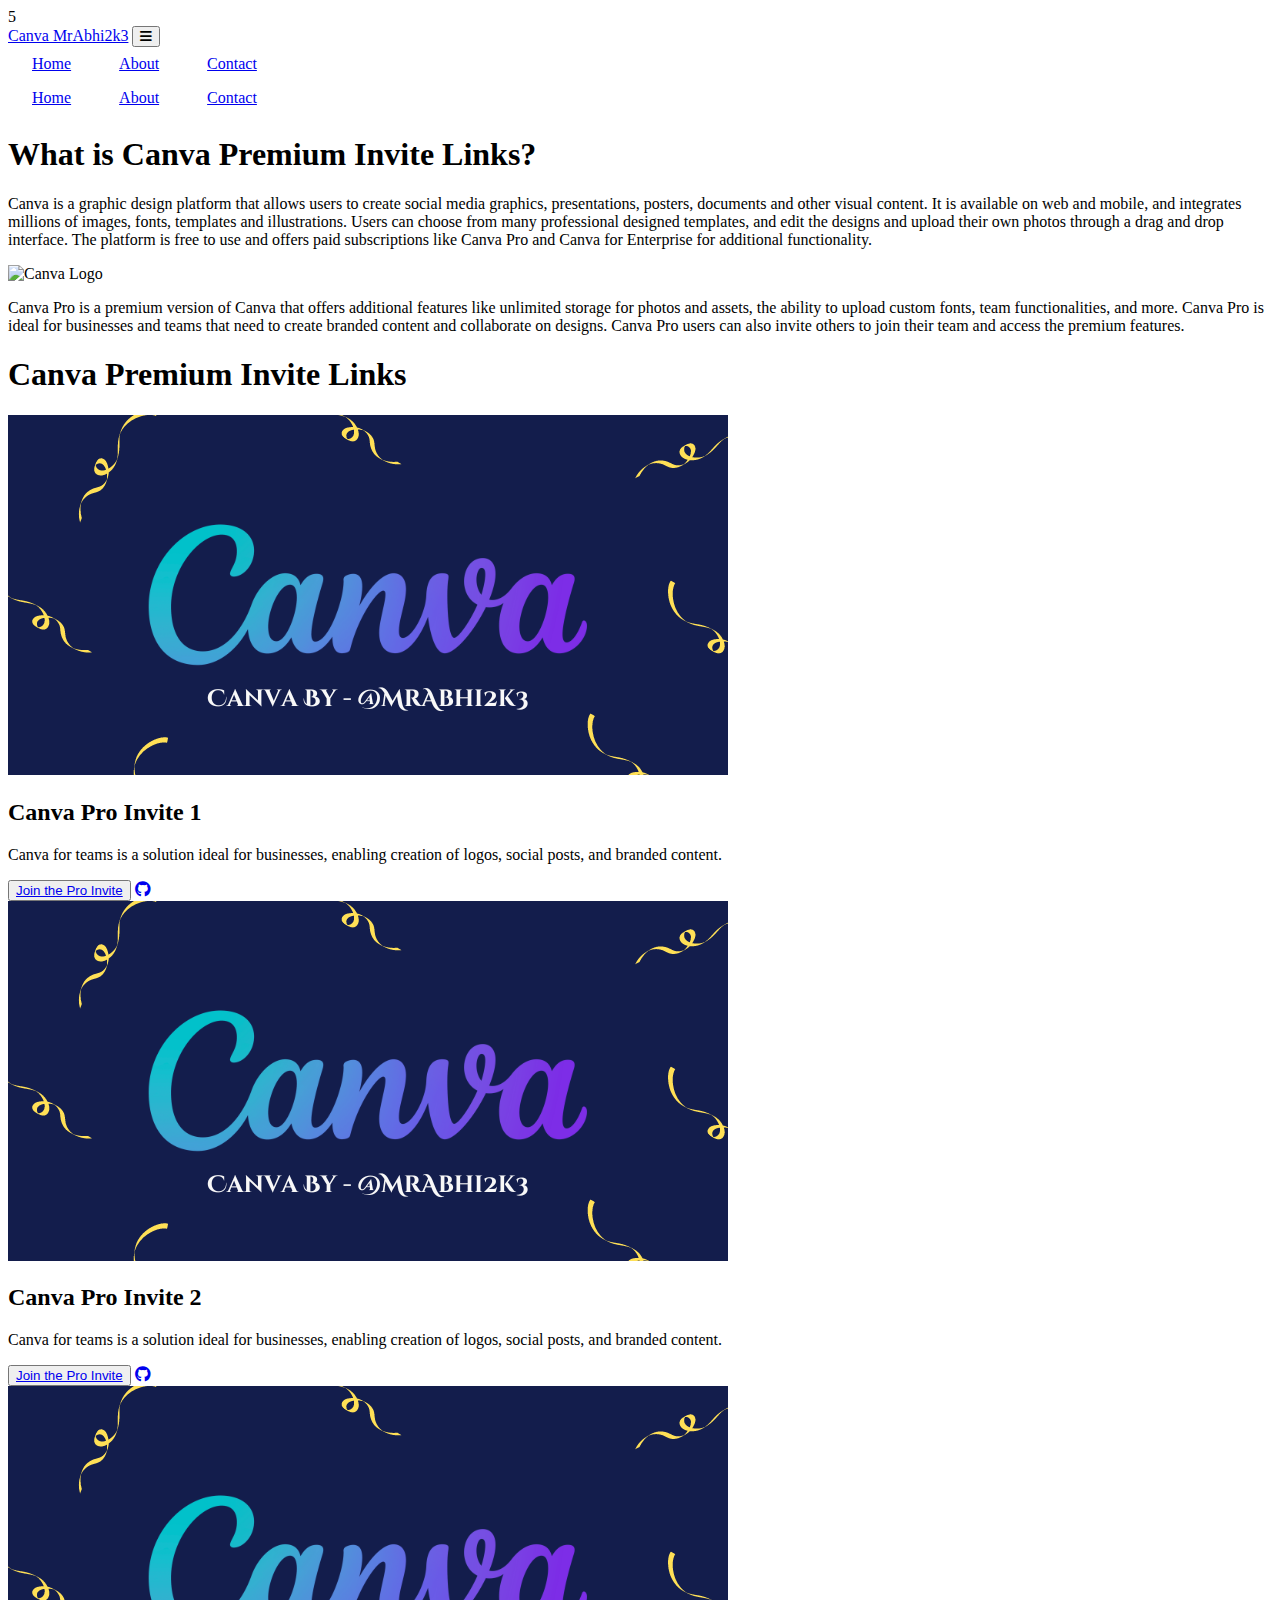
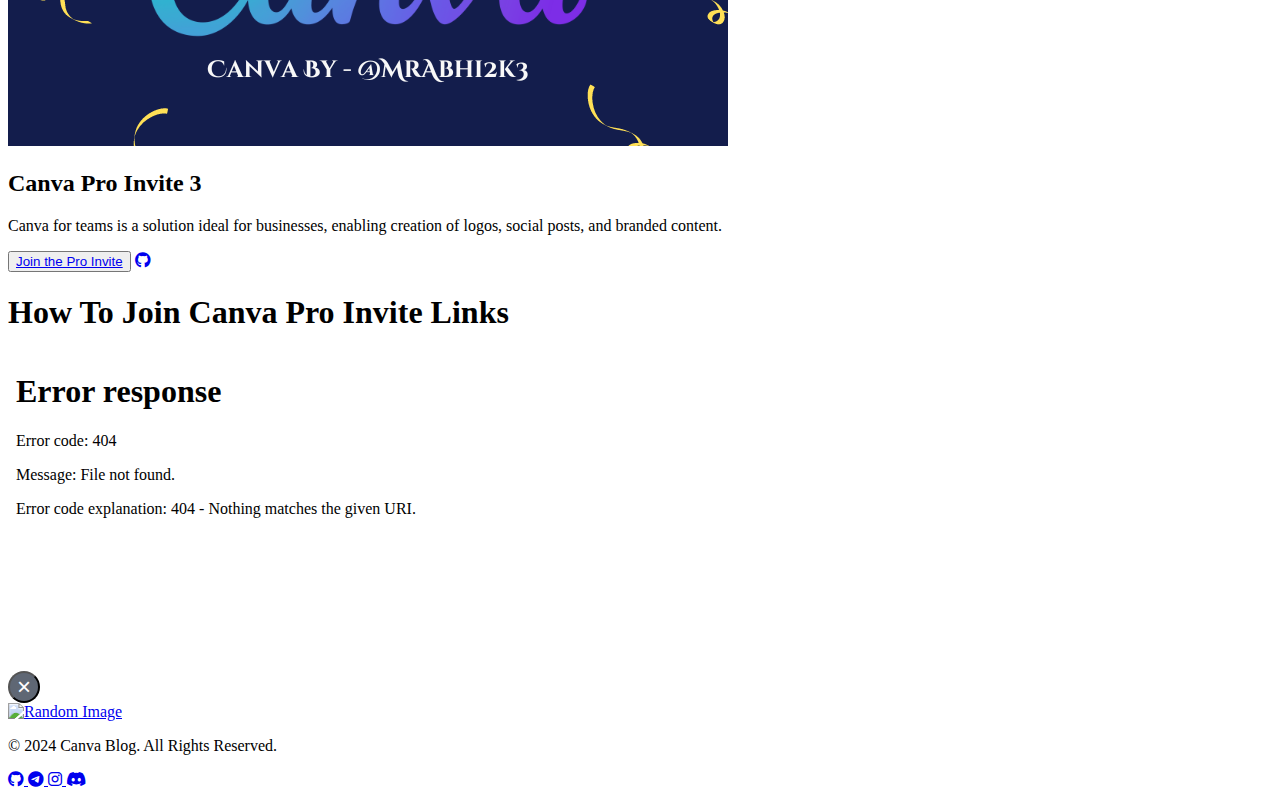
==== index.html @ fc32a363 "Update index.html" ====
<!DOCTYPE html>
<html lang="en">
<head>
    <meta charset="UTF-8">
    <meta name="viewport" content="width=device-width, initial-scale=1.0">
    <title>Canva Blog</title>
    <!-- Canva Icon -->
    <link rel="icon" href="./canva.png" type="image/png">
    <!-- Tailwind CSS -->
    <link rel="stylesheet" href="https://cdnjs.cloudflare.com/ajax/libs/font-awesome/6.6.0/css/all.min.css" />
    <link rel="stylesheet" href="https://cdn.jsdelivr.net/npm/tailwindcss@2.2.19/dist/tailwind.min.css">
    <link rel="stylesheet" href="css/style.css">
</head>5
<body>
    <!-- Preloader -->
    <div id="preloader" class="fixed inset-0 flex items-center justify-center bg-white z-50">
        <div class="loader"></div>
    </div>

<!-- Navbar -->
<nav class="bg-blue-700 p-4">
    <div class="container mx-auto flex justify-between items-center">
        <a href="https://github.com/MrAbhi2k3" class="text-white hover:text-blue-300 font-bold text-2xl brand">Canva MrAbhi2k3</a>
        <button class="text-white md:hidden" id="menu-toggle">
            <i class="fas fa-bars"></i>
        </button>
        <ul class="flex space-x-4 hidden md:flex" id="menu">
            <li><a href="https://mrabhi2k3.me/Canva-Premium-Invites" class="text-white hover:text-gray-400 px-4" data-route="/">Home</a></li>
            <li><a href="https://mrabhi2k3.me/Canva-Premium-Invites/about.html" class="text-white hover:text-gray-400 px-4" data-route="/about">About</a></li>
            <li><a href="https://telegram.me/MrAbhi2k3" class="text-white hover:text-gray-400 px-4">Contact</a></li>
        </ul>
    </div>
    <!-- Mobile Menu -->
    <ul class="flex flex-col mt-4 space-y-2 md:hidden" id="mobile-menu">
        <li><a href="https://mrabhi2k3.me/Canva-Premium-Invites" class="text-white hover:text-gray-400 px-4" data-route="/">Home</a></li>
        <li><a href="https://mrabhi2k3.me/Canva-Premium-Invites/about.html" class="text-white hover:text-gray-400 px-4" data-route="/about">About</a></li>
        <li><a href="https://telegram.me/MrAbhi2k3" class="text-white hover:text-gray-400 px-4">Contact</a></li>
    </ul>
</nav>

<!-- Blog Content -->

    <div class="canva-links mt-2">
        <h1 class="text-4xl font-bold text-center mb-8">What is Canva Premium Invite Links?</h1>
        <p class="text-center text-gray-700">Canva is a graphic design platform that allows users to create social media graphics, presentations, posters, documents and other visual content. It is available on web and mobile, and integrates millions of images, fonts, templates and illustrations. Users can choose from many professional designed templates, and edit the designs and upload their own photos through a drag and drop interface. The platform is free to use and offers paid subscriptions like Canva Pro and Canva for Enterprise for additional functionality.</p>
        <img src="./canvaposter.png" alt="Canva Logo" class="mx-auto my-8">
        <p class="text-center text-gray-700">Canva Pro is a premium version of Canva that offers additional features like unlimited storage for photos and assets, the ability to upload custom fonts, team functionalities, and more. Canva Pro is ideal for businesses and teams that need to create branded content and collaborate on designs. Canva Pro users can also invite others to join their team and access the premium features.</p>

    </div>

    <!-- Main Content -->
    <div class="bg-gray-100">
        <div class="container mx-auto px-4 py-8">
            <h1 class="text-4xl font-bold text-center mb-8">Canva Premium Invite Links</h1>
            <div class="grid grid-cols-1 md:grid-cols-2 lg:grid-cols-3 gap-8">
                <div class="bg-white rounded-lg shadow-md overflow-hidden transition-transform transform hover:scale-105">
                    <img src="./canvalogo.png" alt="Blog Post Image" class="w-full h-48 object-cover">
                    <div class="p-6">
                        <h2 class="text-2xl font-bold mb-2">Canva Pro Invite 1</h2>
                        <p class="text-gray-700 mb-4">Canva for teams is a solution ideal for businesses, enabling creation of logos, social posts, and branded content.</p>
                        <button href="t.me/MrAbhi2k3" class="bg-transparent hover:bg-blue-500 text-black-700 font-semibold hover:text-white py-2 px-4 border border-black-500 hover:border-transparent rounded">
                            <a href="https://modijiurl.com/R4ScL3" class="text-black-500 hover:none">Join the Pro Invite</a>
                          </button>
                          <a href="https://github.com/MrAbhi2k3" class="text-blue hover:text-gray-800 mx-1  transform transition-transform hover:scale-125 glitter-target">
                            <i class="fab fa-github"></i>
                        </a>
                    </div>
                </div>
                <div class="bg-white rounded-lg shadow-md overflow-hidden transition-transform transform hover:scale-105">
                    <img src="./canvalogo.png" alt="Blog Post Image" class="w-full h-48 object-cover">
                    <div class="p-6">
                        <h2 class="text-2xl font-bold mb-2">Canva Pro Invite 2</h2>
                        <p class="text-gray-700 mb-4">Canva for teams is a solution ideal for businesses, enabling creation of logos, social posts, and branded content.</p>
                        <button href="t.me/MrAbhi2k3" class="bg-transparent hover:bg-blue-500 text-orange-700 font-semibold hover:text-white py-2 px-4 border border-black-500 hover:border-transparent rounded">
                            <a href="https://modijiurl.com/R4ScL3" class="text-black-500 hover:none">Join the Pro Invite</a>
                            </button>
                            <a href="https://github.com/MrAbhi2k3" class="text-blue hover:text-gray-800 mx-1  transform transition-transform hover:scale-125 glitter-target">
                                <i class="fab fa-github"></i>
                            </a>
                    </div>
                </div>
                <div class="bg-white rounded-lg shadow-md overflow-hidden transition-transform transform hover:scale-105">
                    <img src="./canvalogo.png" alt="Blog Post Image" class="w-full h-48 object-cover">
                    <div class="p-6">
                        <h2 class="text-2xl font-bold mb-2">Canva Pro Invite 3</h2>
                        <p class="text-gray-700 mb-4">Canva for teams is a solution ideal for businesses, enabling creation of logos, social posts, and branded content.</p>
                        <button href="t.me/MrAbhi2k3" class="bg-transparent hover:bg-blue-500 text-orange-700 font-semibold hover:text-white py-2 px-4 border border-black-500 hover:border-transparent rounded">
                            <a href="https://modijiurl.com/R4ScL3" class="text-black-500 hover:none">Join the Pro Invite</a>
                            </button>
                            <a href="https://github.com/MrAbhi2k3" class="text-blue hover:text-gray-800 mx-1  transform transition-transform hover:scale-125 glitter-target">
                                <i class="fab fa-github"></i>
                            </a>
                </div>
                </div>
            </div>
        </div>
    </div>

    <!--  Content For the Embed Video of How To Join Link Invite Link Of Canva -->
    <div class="vid mx-auto px-4 py-8">
        <h1 class="text-4xl text-center font-bold mb-8">How To Join Canva Pro Invite Links</h1>
        <!-- Embed Video -->
         <iframe width="560" height="315" src="h2dl.mp4" title="YouTube video player" frameborder="0" allow="accelerometer; autoplay; clipboard-write; encrypted-media; gyroscope; picture-in-picture" allowfullscreen></iframe>
    </div>


        <!-- Pop Up Content -->

        <div id="popup" class="fixed inset-0 flex items-center justify-center bg-black bg-opacity-50 hidden">
            <div class="relative bg-white p-4 rounded shadow-lg">
              <button id="closeButton" class="absolute top-0 right-0 mt-2 mr-2 close-button">&times;</button>
              <a id="popupLink" href="#" target="_blank">
                <img id="popupImage" src="" alt="Random Image" class="w-full h-auto rounded">
              </a>
            </div>
          </div>


    <!-- Footer -->
    <footer class="bg-blue-500 text-white p-4">
        <div class="container mx-auto text-center">
            <p>&copy; 2024 Canva Blog. All Rights Reserved.</p>
            <div class="social-icons flex justify-center mt-4">
                <a href="https://github.com/MrAbhi2k3" class="text-white hover:text-gray-800 mx-1  transform transition-transform hover:scale-125 glitter-target">
                    <i class="fab fa-github"></i>
                </a>
                <a href="https://telegram.me/teleroidgroup" class="text-white hover:text-gray-800 mx-1  transform transition-transform hover:scale-125 glitter-target">
                    <i class="fab fa-telegram"></i>
                </a>
                <a href="https://instagram.com/MrAbhi_2k3" class="text-white hover:text-gray-800 mx-1  transform transition-transform hover:scale-125 glitter-target">
                    <i class="fab fa-instagram"></i>
                </a>
                <a href="https://discord.gg/dmt2FJV9JR" class="text-white hover:text-gray-800 mx-1  transform transition-transform hover:scale-125 glitter-target">
                    <i class="fab fa-discord"></i>
                </a>
            </div>
        </div>
    </footer>

    <!-- JS Files -->
    <script src="js/jquery.min.js"></script>
    <script src="js/tailwind.config.js"></script>
    <script src="https://cdnjs.cloudflare.com/ajax/libs/font-awesome/6.6.0/js/all.min.js"></script>
    <script src="js/script.js"></script>
</body>
</html>
---- css/style.css ----
/* Preloader styles */
#preloader {
    display: none; /* Hidden by default */
}

.loader {
    border: 16px solid #f3f3f3;
    border-radius: 50%;
    border-top: 16px solid #3498db;
    width: 120px;
    height: 120px;
    animation: spin 2s linear infinite;
}

@keyframes spin {
    0% { transform: rotate(0deg); }
    100% { transform: rotate(360deg); }
}

/* Add your additional styles here */

/* Glitter Effect */
.glitter {
    position: absolute;
    width: 5px;
    height: 5px;
    background: radial-gradient(circle, rgba(255,255,255,0.8), transparent);
    border-radius: 50%;
    pointer-events: none;
    animation: glitter-animation 1.5s infinite;
}

@keyframes glitter-animation {
    0%, 100% {
        opacity: 1;
        transform: translateY(-20px);
    }
    50% {
        opacity: 0;
        transform: translateY(20px);
    }
}

nav ul li a:hover {
    transform: translateY(-5px);
    box-shadow: 0 4px 8px rgba(0, 0, 0, 0.3);
}

ul {
    list-style: none;
    display: flex;
    margin: 0;
    padding: 0;
}

ul li {
    margin: 0 0.5rem;
}

ul li a {
    display: block;
    padding: 0.5rem 1rem;
    position: relative;
    transition: color 0.3s, transform 0.3s;
}

ul li a:before, ul li a:after {
    content: "";
    position: absolute;
    width: 100%;
    height: 2px;
    background: #f39912;
    left: 0;
    transform: scaleX(0);
    transition: transform 0.3s;
}

ul li a:before {
    top: 0;
    transform-origin: left;
}

ul li a:after {
    bottom: 0;
    transform-origin: right;
}

ul li a:hover:before, ul li a:hover:after {
    transform: scaleX(1);
}

@media (max-width: 768px) {
    .navbar {
        flex-direction: column;
        align-items: flex-start;
    }

    ul {
        flex-direction: column;
        width: 100%;
    }

    ul li {
        width: 100%;
    }

    ul li a {
        width: 100%;
        text-align: center;
    }
}

/*  Styling For the Pop up Ad banner */

  .close-button {
    background-color: rgba(55, 65, 81, 0.8);
    color: white;
    border-radius: 9999px;
    width: 32px;
    height: 32px;
    display: flex;
    align-items: center;
    justify-content: center;
    font-size: 24px;
    line-height: 0;
    cursor: pointer;
  }
  .close-button:hover {
    background-color: rgba(31, 41, 55, 0.8);
  }
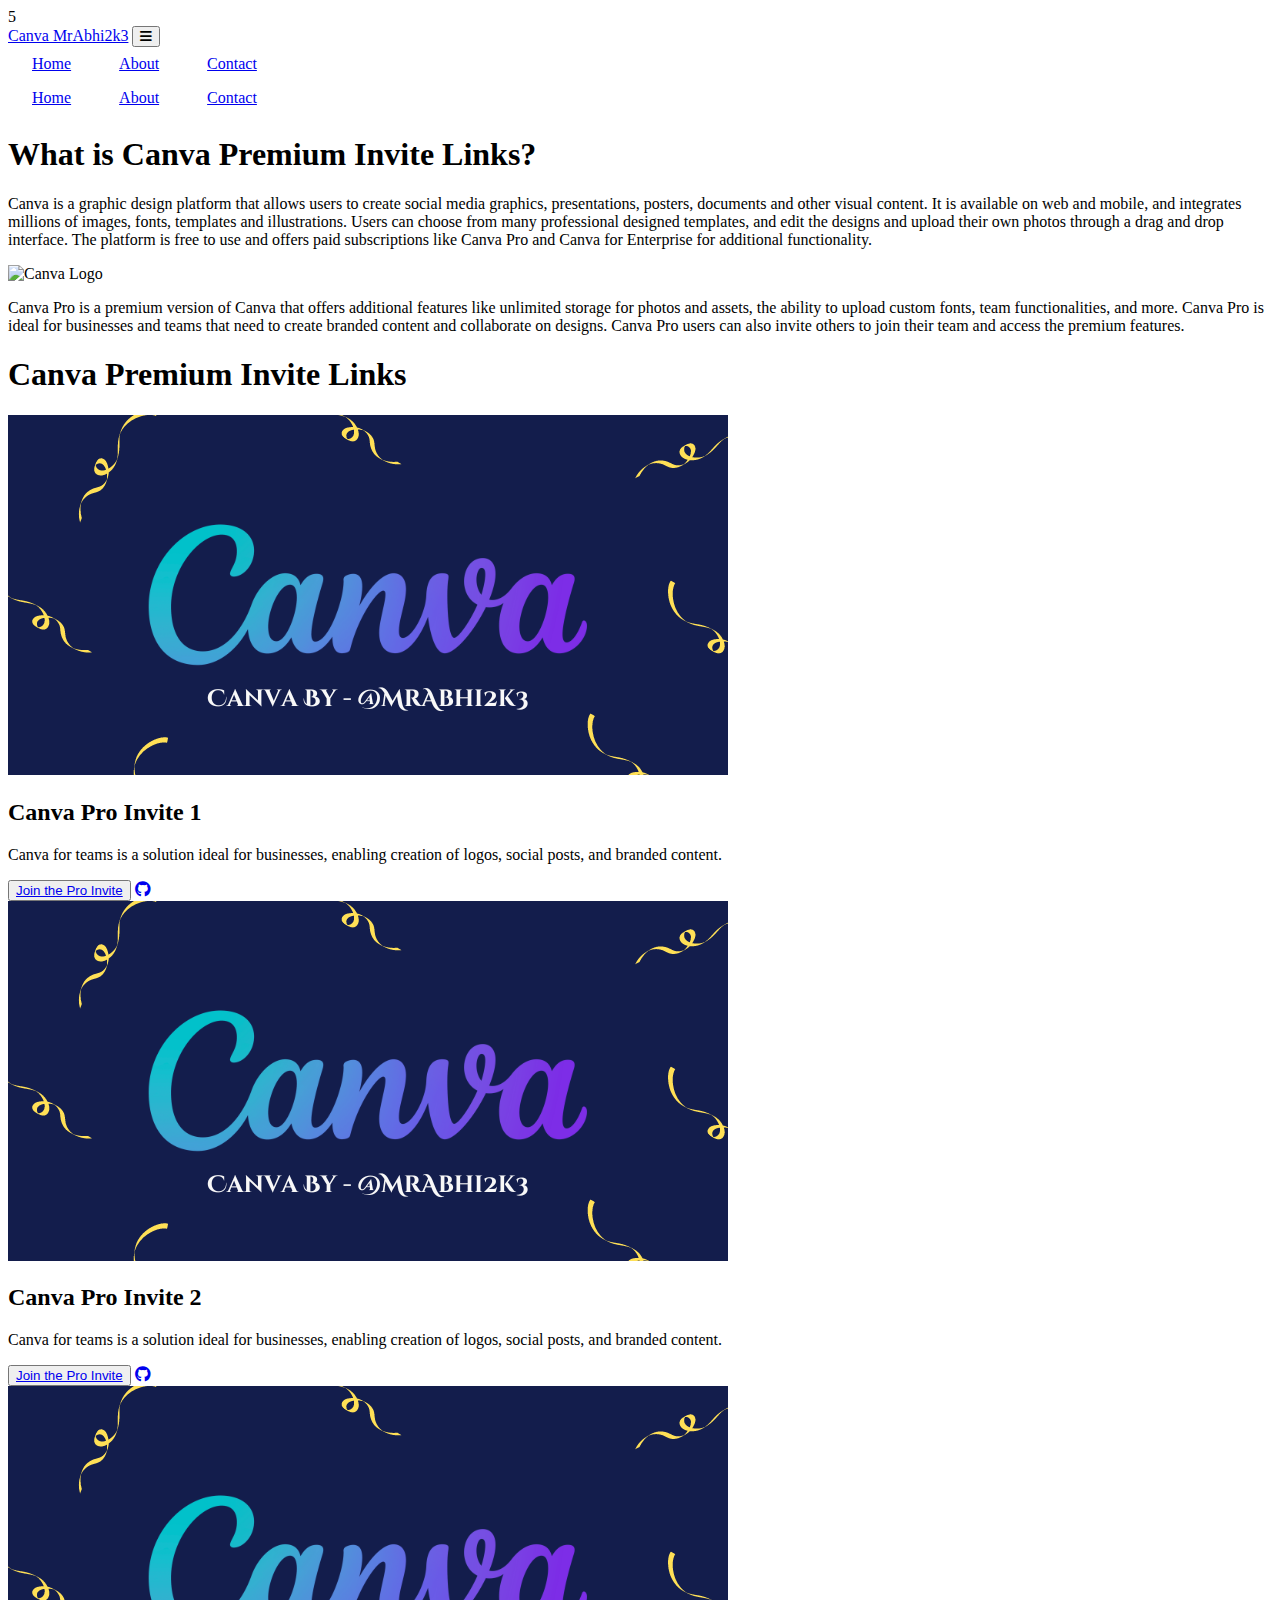
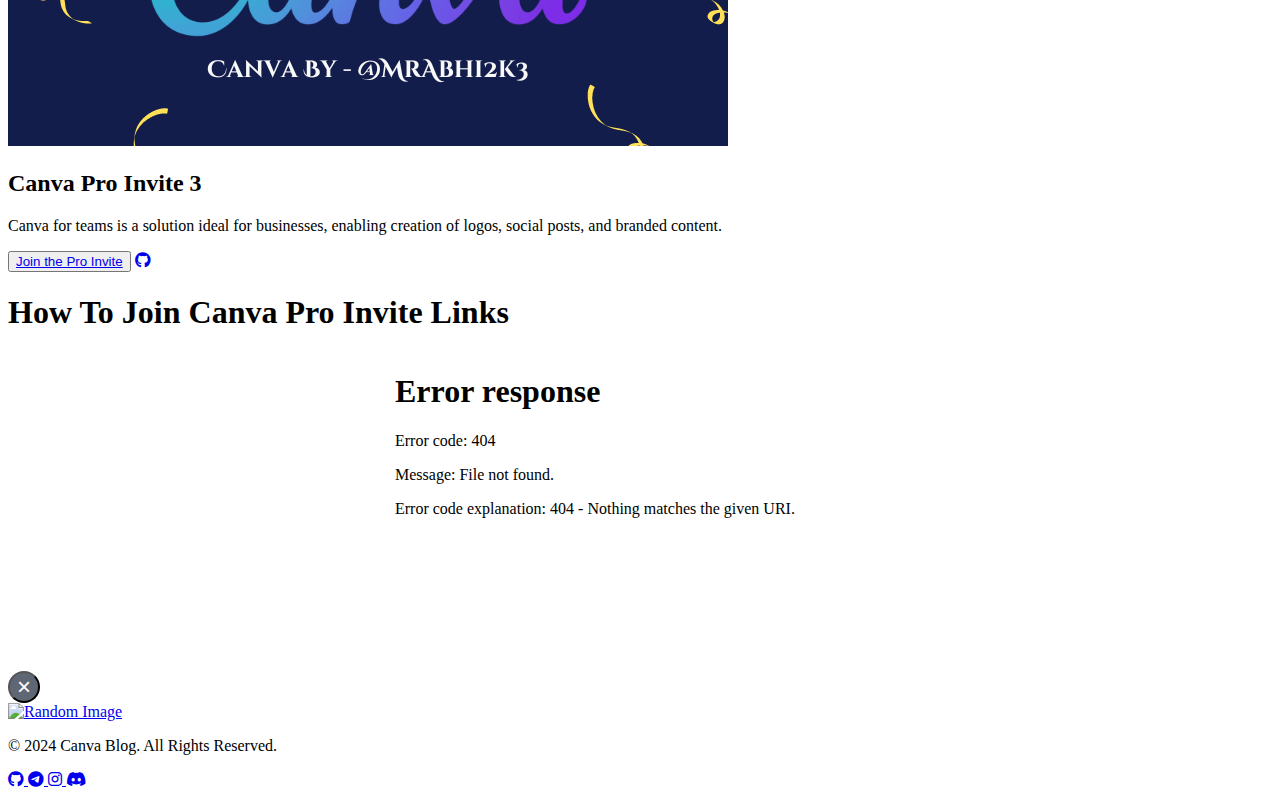
==== commit 9b99ca45: "Update index.html" ====
--- a/index.html
+++ b/index.html
@@ -3,7 +3,7 @@
 <head>
     <meta charset="UTF-8">
     <meta name="viewport" content="width=device-width, initial-scale=1.0">
-    <title>Canva Blog</title>
+    <title>Canva Blog By - @MrAbhi2k3</title>
     <!-- Canva Icon -->
     <link rel="icon" href="./canva.png" type="image/png">
     <!-- Tailwind CSS -->
--- a/css/style.css
+++ b/css/style.css
@@ -128,3 +128,20 @@
   .close-button:hover {
     background-color: rgba(31, 41, 55, 0.8);
   }
+
+  /* How to Download CSS */
+
+  .vid iframe{
+    border: none;
+    margin-left: 30%;
+
+  }
+
+  @media screen and (max-width: 600px) {
+    .vid iframe{
+      margin-right: -250vw;
+      width: 250px;
+      height: 300px;
+    }
+    
+  }
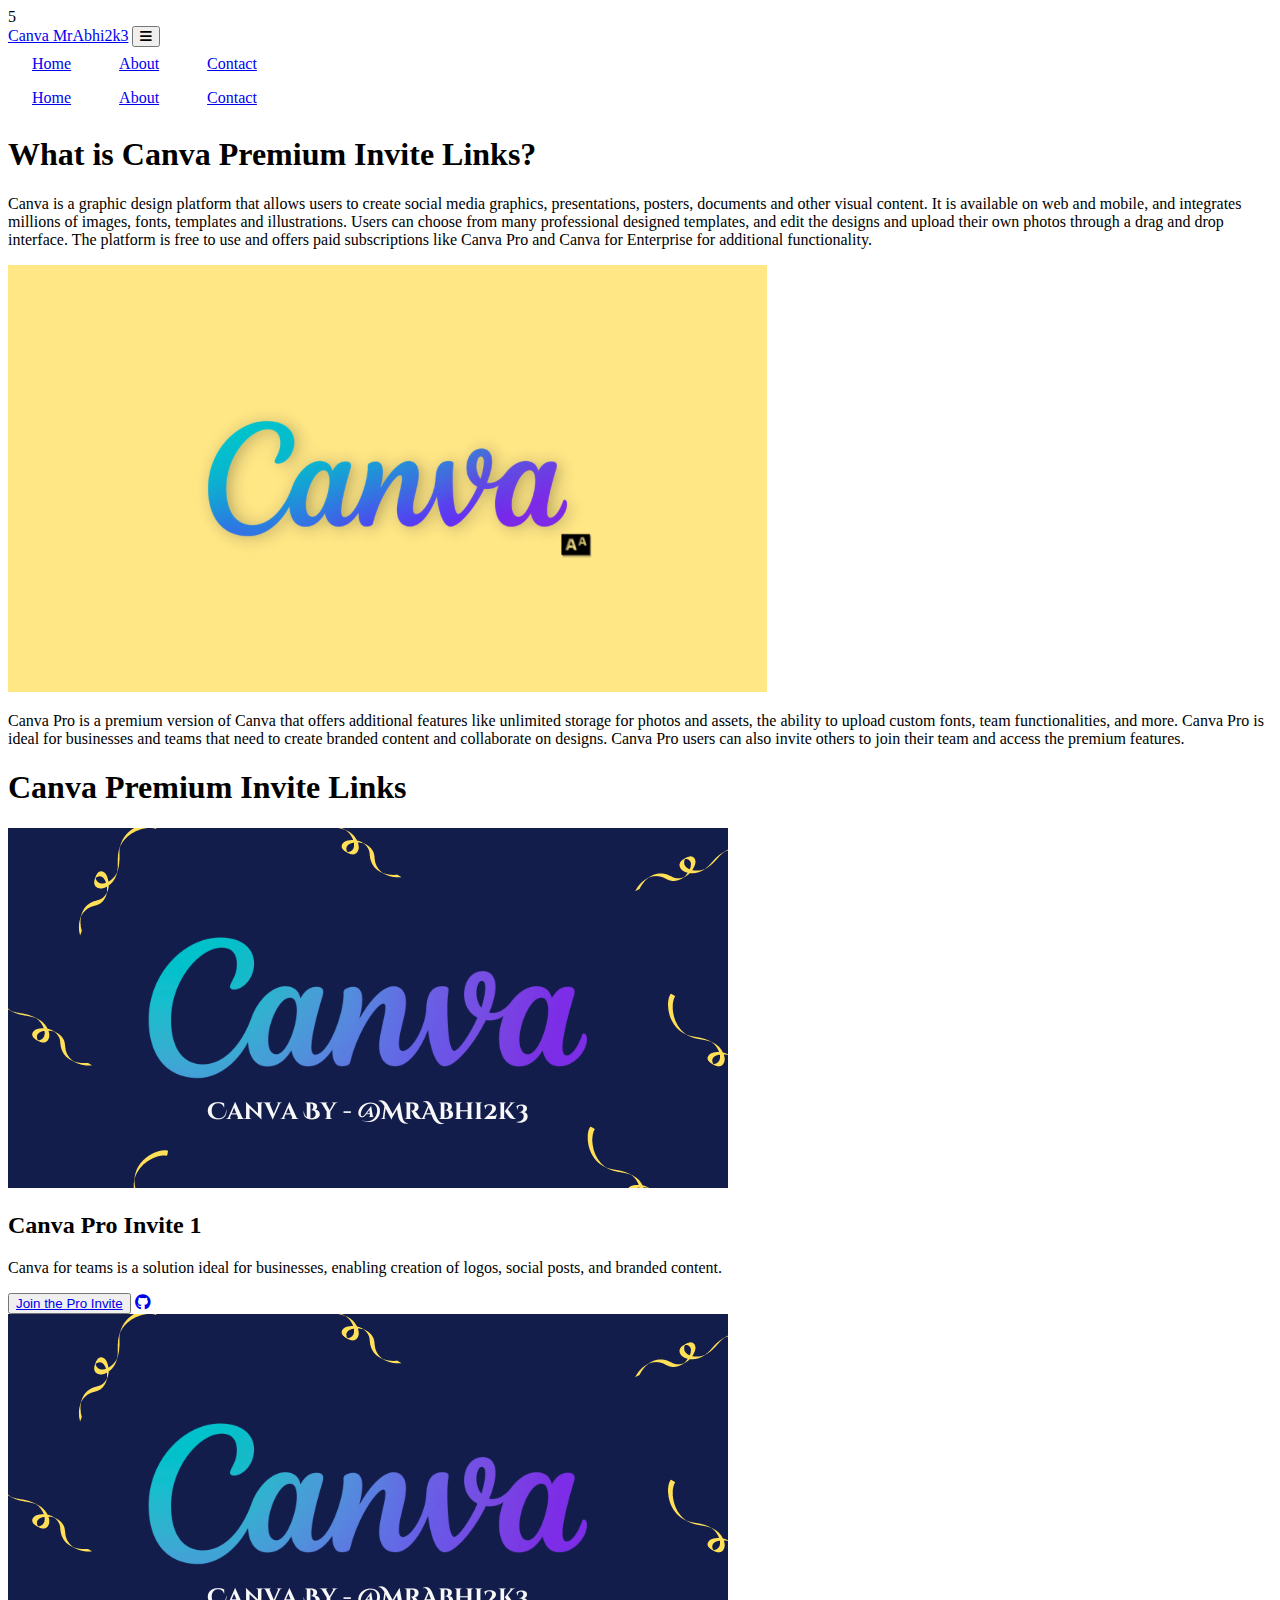
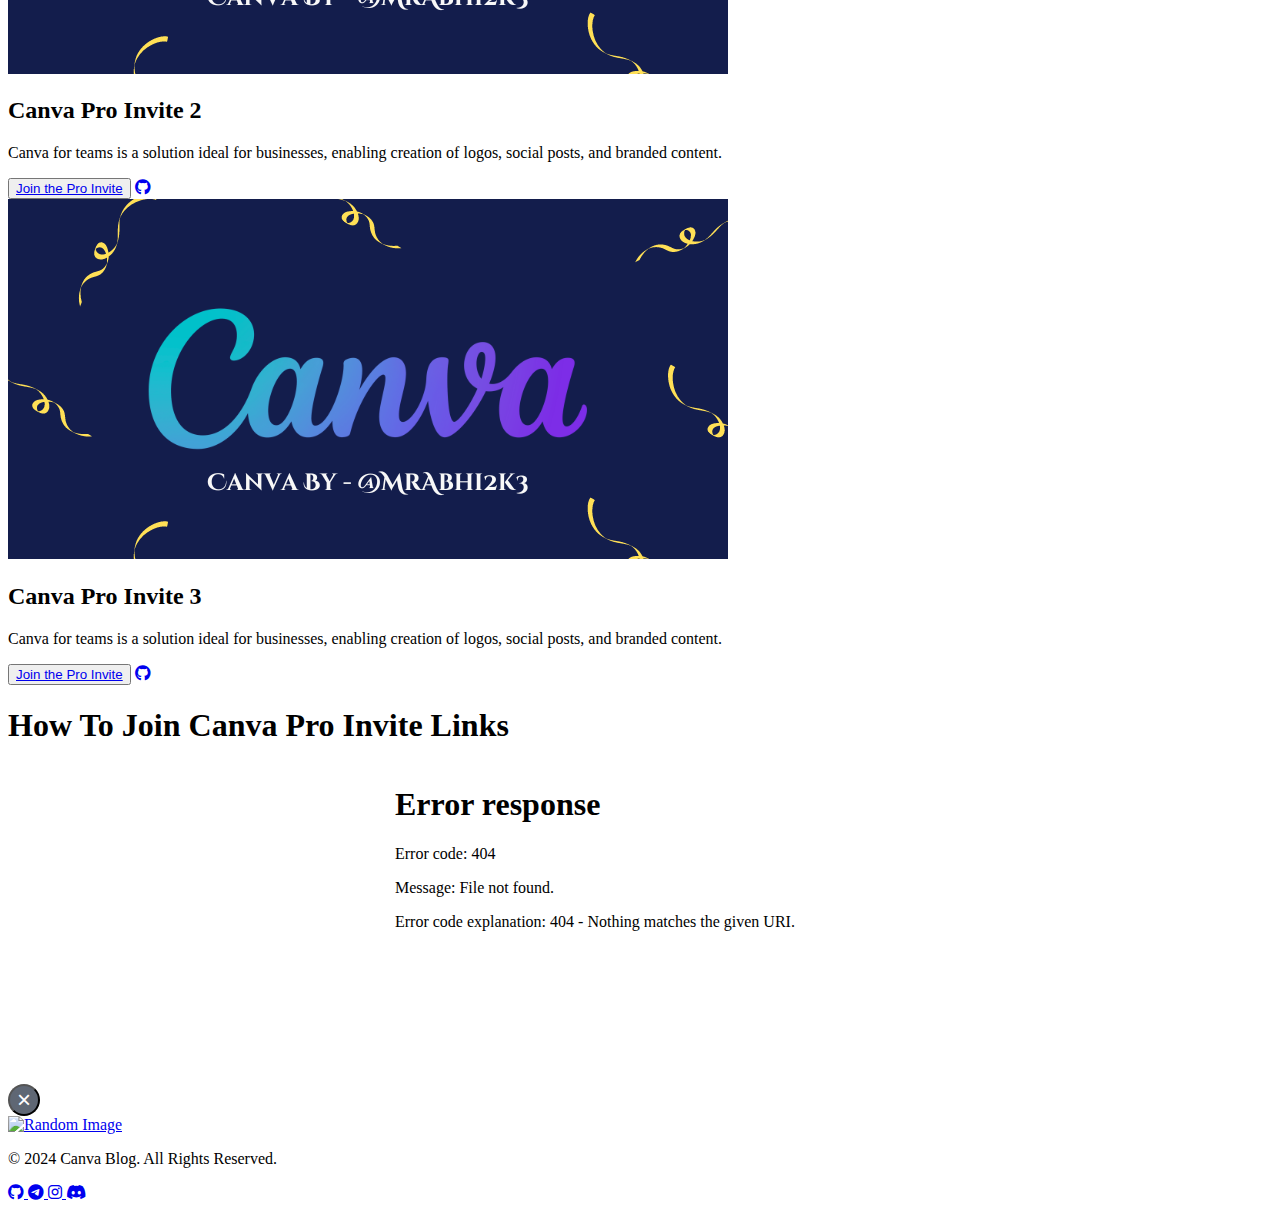
==== commit 78cca86f: "Update index.html" ====
--- a/index.html
+++ b/index.html
@@ -59,7 +59,7 @@
                         <h2 class="text-2xl font-bold mb-2">Canva Pro Invite 1</h2>
                         <p class="text-gray-700 mb-4">Canva for teams is a solution ideal for businesses, enabling creation of logos, social posts, and branded content.</p>
                         <button href="t.me/MrAbhi2k3" class="bg-transparent hover:bg-blue-500 text-black-700 font-semibold hover:text-white py-2 px-4 border border-black-500 hover:border-transparent rounded">
-                            <a href="https://modijiurl.com/R4ScL3" class="text-black-500 hover:none">Join the Pro Invite</a>
+                            <a href="https://publicearn.com/iTPp1i1N" class="text-black-500 hover:none">Join the Pro Invite</a>
                           </button>
                           <a href="https://github.com/MrAbhi2k3" class="text-blue hover:text-gray-800 mx-1  transform transition-transform hover:scale-125 glitter-target">
                             <i class="fab fa-github"></i>
@@ -72,7 +72,7 @@
                         <h2 class="text-2xl font-bold mb-2">Canva Pro Invite 2</h2>
                         <p class="text-gray-700 mb-4">Canva for teams is a solution ideal for businesses, enabling creation of logos, social posts, and branded content.</p>
                         <button href="t.me/MrAbhi2k3" class="bg-transparent hover:bg-blue-500 text-orange-700 font-semibold hover:text-white py-2 px-4 border border-black-500 hover:border-transparent rounded">
-                            <a href="https://modijiurl.com/R4ScL3" class="text-black-500 hover:none">Join the Pro Invite</a>
+                            <a href="https://publicearn.com/iTPp1i1N" class="text-black-500 hover:none">Join the Pro Invite</a>
                             </button>
                             <a href="https://github.com/MrAbhi2k3" class="text-blue hover:text-gray-800 mx-1  transform transition-transform hover:scale-125 glitter-target">
                                 <i class="fab fa-github"></i>
@@ -85,7 +85,7 @@
                         <h2 class="text-2xl font-bold mb-2">Canva Pro Invite 3</h2>
                         <p class="text-gray-700 mb-4">Canva for teams is a solution ideal for businesses, enabling creation of logos, social posts, and branded content.</p>
                         <button href="t.me/MrAbhi2k3" class="bg-transparent hover:bg-blue-500 text-orange-700 font-semibold hover:text-white py-2 px-4 border border-black-500 hover:border-transparent rounded">
-                            <a href="https://modijiurl.com/R4ScL3" class="text-black-500 hover:none">Join the Pro Invite</a>
+                            <a href="https://publicearn.com/iTPp1i1N" class="text-black-500 hover:none">Join the Pro Invite</a>
                             </button>
                             <a href="https://github.com/MrAbhi2k3" class="text-blue hover:text-gray-800 mx-1  transform transition-transform hover:scale-125 glitter-target">
                                 <i class="fab fa-github"></i>
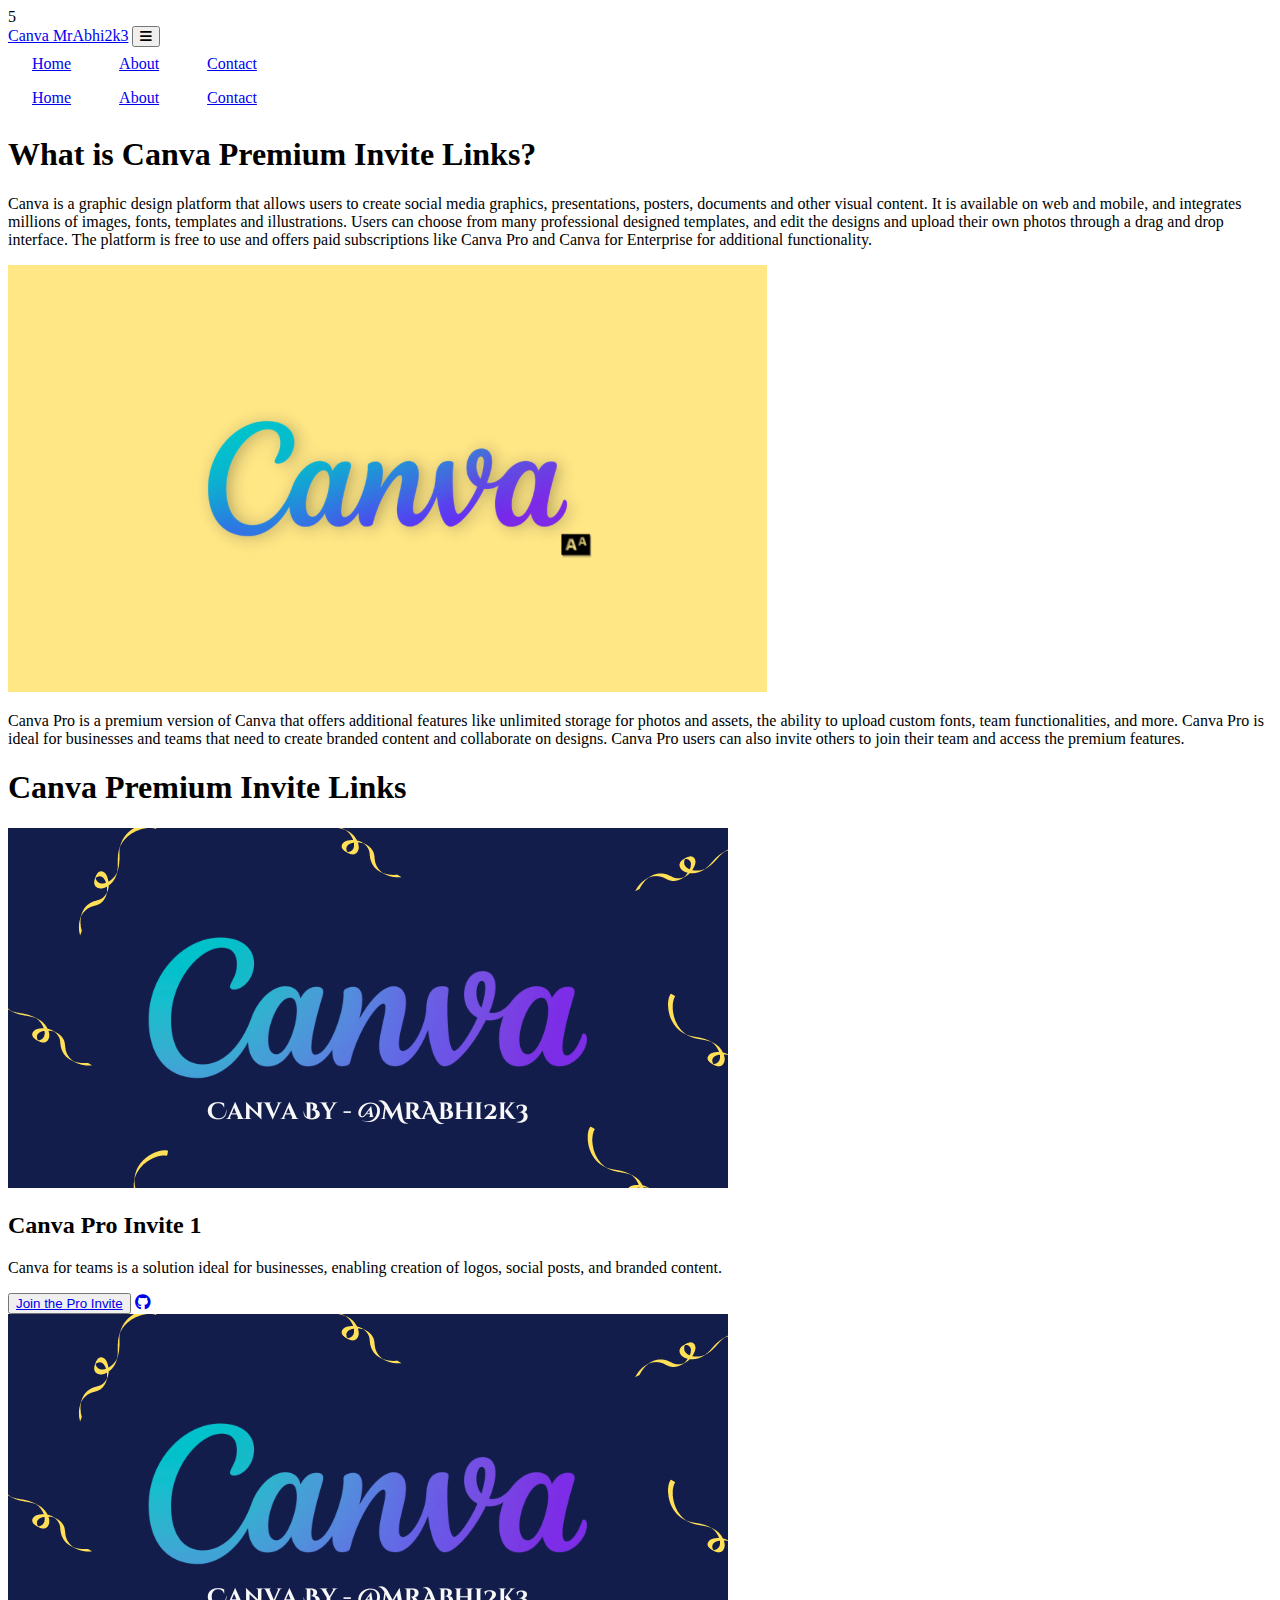
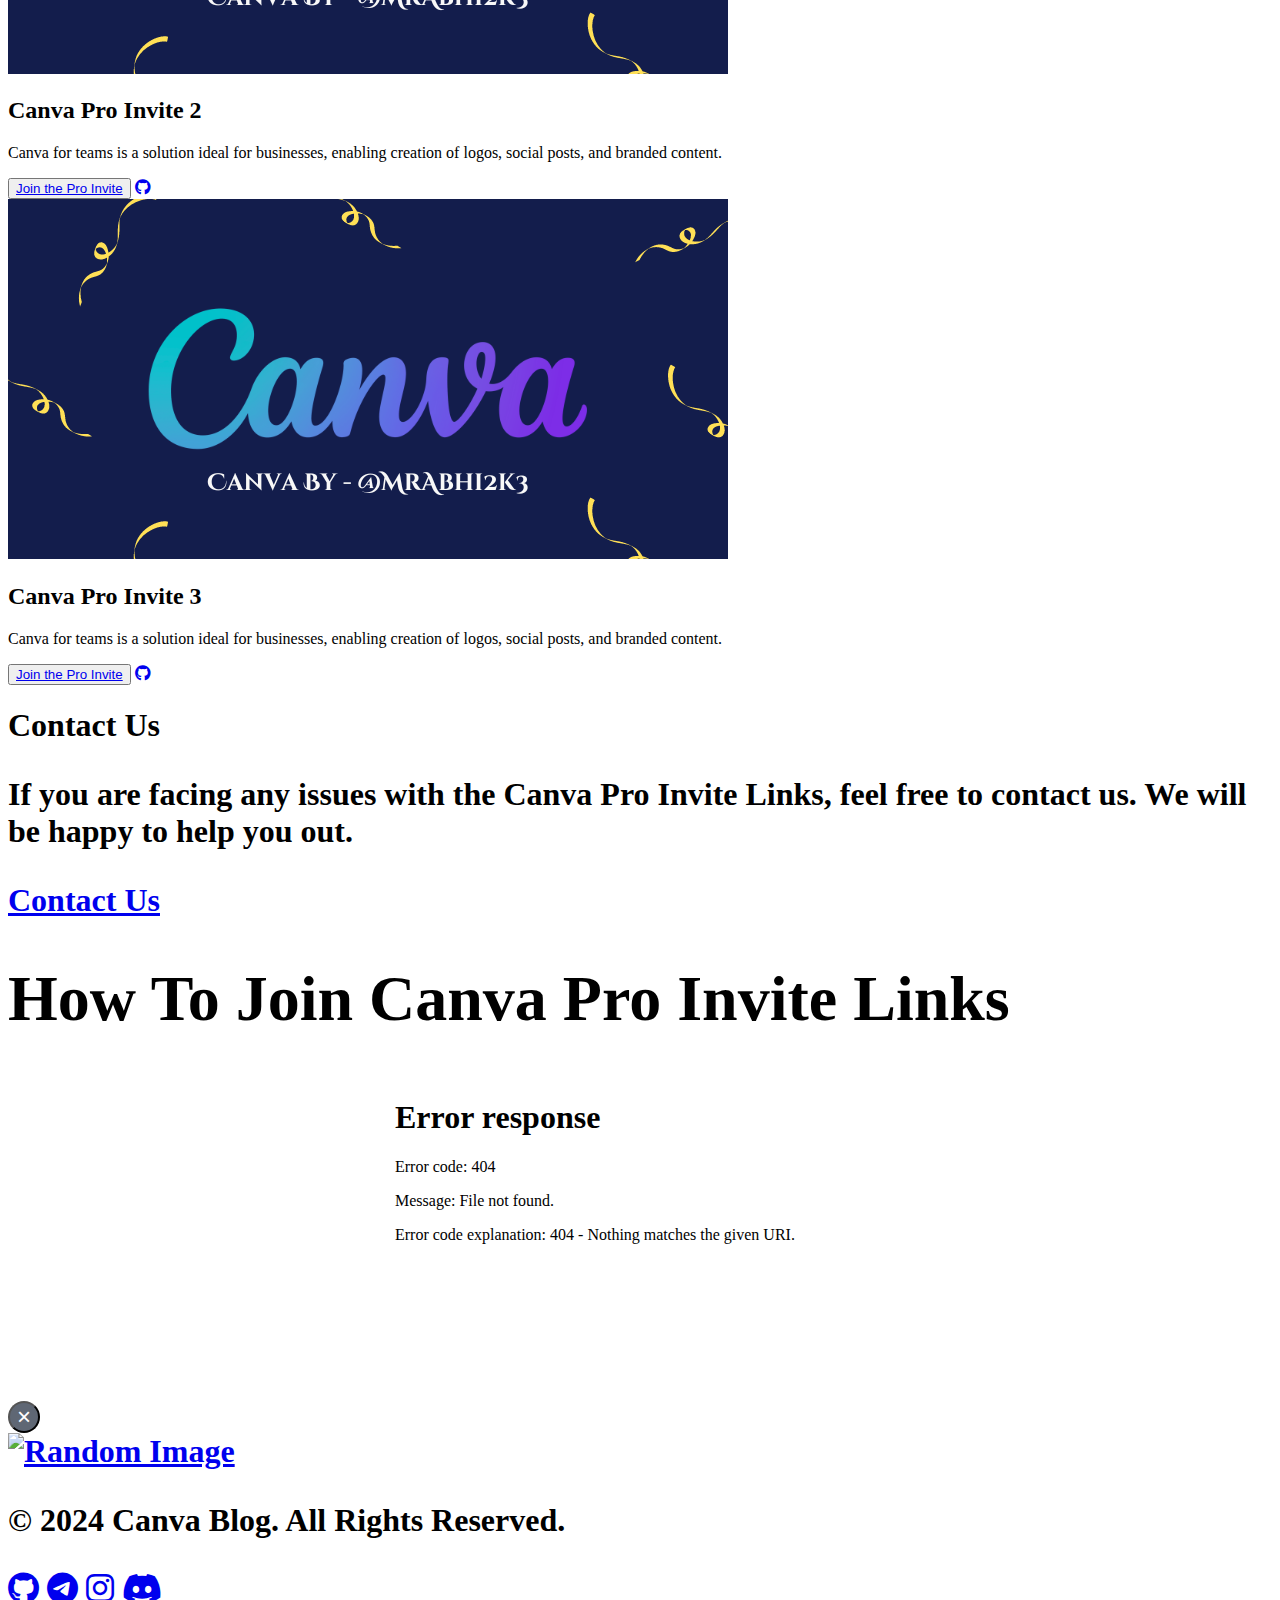
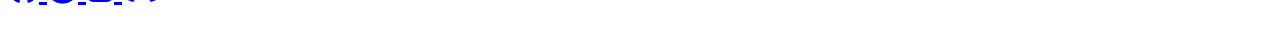
==== commit 65d6c225: "Update index.html" ====
--- a/index.html
+++ b/index.html
@@ -3,7 +3,7 @@
 <head>
     <meta charset="UTF-8">
     <meta name="viewport" content="width=device-width, initial-scale=1.0">
-    <title>Canva Blog By - @MrAbhi2k3</title>
+    <title>Canva Blog</title>
     <!-- Canva Icon -->
     <link rel="icon" href="./canva.png" type="image/png">
     <!-- Tailwind CSS -->
@@ -59,7 +59,7 @@
                         <h2 class="text-2xl font-bold mb-2">Canva Pro Invite 1</h2>
                         <p class="text-gray-700 mb-4">Canva for teams is a solution ideal for businesses, enabling creation of logos, social posts, and branded content.</p>
                         <button href="t.me/MrAbhi2k3" class="bg-transparent hover:bg-blue-500 text-black-700 font-semibold hover:text-white py-2 px-4 border border-black-500 hover:border-transparent rounded">
-                            <a href="https://publicearn.com/iTPp1i1N" class="text-black-500 hover:none">Join the Pro Invite</a>
+                            <a href="https://publicearn.com/kOopF" class="text-black-500 hover:none">Join the Pro Invite</a>
                           </button>
                           <a href="https://github.com/MrAbhi2k3" class="text-blue hover:text-gray-800 mx-1  transform transition-transform hover:scale-125 glitter-target">
                             <i class="fab fa-github"></i>
@@ -72,7 +72,7 @@
                         <h2 class="text-2xl font-bold mb-2">Canva Pro Invite 2</h2>
                         <p class="text-gray-700 mb-4">Canva for teams is a solution ideal for businesses, enabling creation of logos, social posts, and branded content.</p>
                         <button href="t.me/MrAbhi2k3" class="bg-transparent hover:bg-blue-500 text-orange-700 font-semibold hover:text-white py-2 px-4 border border-black-500 hover:border-transparent rounded">
-                            <a href="https://publicearn.com/iTPp1i1N" class="text-black-500 hover:none">Join the Pro Invite</a>
+                            <a href="https://publicearn.com/kOopF" class="text-black-500 hover:none">Join the Pro Invite</a>
                             </button>
                             <a href="https://github.com/MrAbhi2k3" class="text-blue hover:text-gray-800 mx-1  transform transition-transform hover:scale-125 glitter-target">
                                 <i class="fab fa-github"></i>
@@ -85,7 +85,7 @@
                         <h2 class="text-2xl font-bold mb-2">Canva Pro Invite 3</h2>
                         <p class="text-gray-700 mb-4">Canva for teams is a solution ideal for businesses, enabling creation of logos, social posts, and branded content.</p>
                         <button href="t.me/MrAbhi2k3" class="bg-transparent hover:bg-blue-500 text-orange-700 font-semibold hover:text-white py-2 px-4 border border-black-500 hover:border-transparent rounded">
-                            <a href="https://publicearn.com/iTPp1i1N" class="text-black-500 hover:none">Join the Pro Invite</a>
+                            <a href="https://publicearn.com/kOopF" class="text-black-500 hover:none">Join the Pro Invite</a>
                             </button>
                             <a href="https://github.com/MrAbhi2k3" class="text-blue hover:text-gray-800 mx-1  transform transition-transform hover:scale-125 glitter-target">
                                 <i class="fab fa-github"></i>
@@ -96,11 +96,21 @@
         </div>
     </div>
 
+    <!-- Contact if Issue Persists!? -->
+    <div class="contact mt-8">
+        <h1 class="font-bold text-center mb-8">Contact Us</hjson>
+        <p class="text-center text-gray-700">If you are facing any issues with the Canva Pro Invite Links, feel free to contact us. We will be happy to help you out.</p>
+        <div class="flex justify-center mt-4">
+            <a href="https://telegram.me/MrAbhi2k3" class="bg-blue-500 hover:bg-green-700 text-white font-bold py-2 px-4 rounded">
+                Contact Us
+            </a>
+        </div>
+
     <!--  Content For the Embed Video of How To Join Link Invite Link Of Canva -->
     <div class="vid mx-auto px-4 py-8">
         <h1 class="text-4xl text-center font-bold mb-8">How To Join Canva Pro Invite Links</h1>
         <!-- Embed Video -->
-         <iframe width="560" height="315" src="h2dl.mp4" title="YouTube video player" frameborder="0" allow="accelerometer; autoplay; clipboard-write; encrypted-media; gyroscope; picture-in-picture" allowfullscreen></iframe>
+         <iframe class="max-w-screen-sm" width="560" height="315" src="h2dl.mp4" title="YouTube video player" frameborder="0" allow="accelerometer; autoplay; clipboard-write; encrypted-media; gyroscope; picture-in-picture" allowfullscreen></iframe>
     </div>
 
 
@@ -110,7 +120,7 @@
             <div class="relative bg-white p-4 rounded shadow-lg">
               <button id="closeButton" class="absolute top-0 right-0 mt-2 mr-2 close-button">&times;</button>
               <a id="popupLink" href="#" target="_blank">
-                <img id="popupImage" src="" alt="Random Image" class="w-full h-auto rounded">
+                <img id="popupImage" src="" alt="Random Image" class=" rounded popimg h-96 w-96">
               </a>
             </div>
           </div>
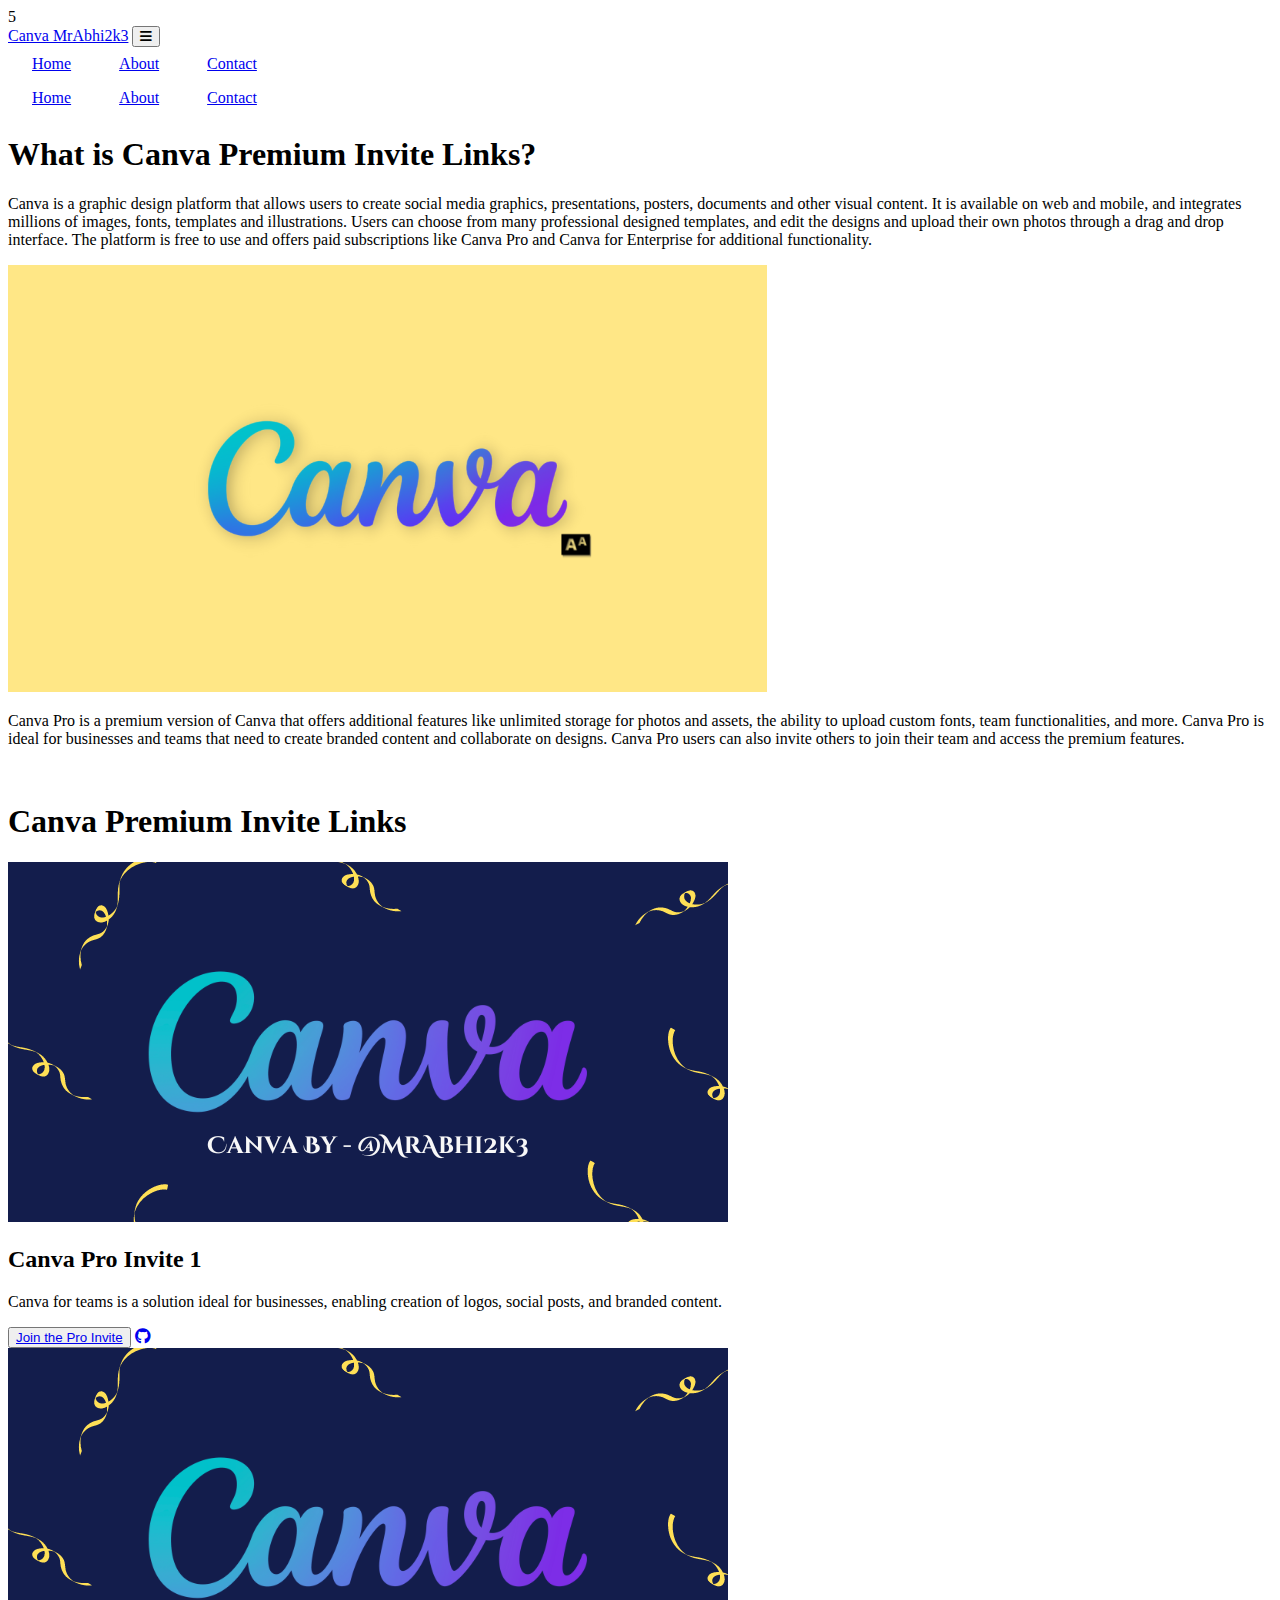
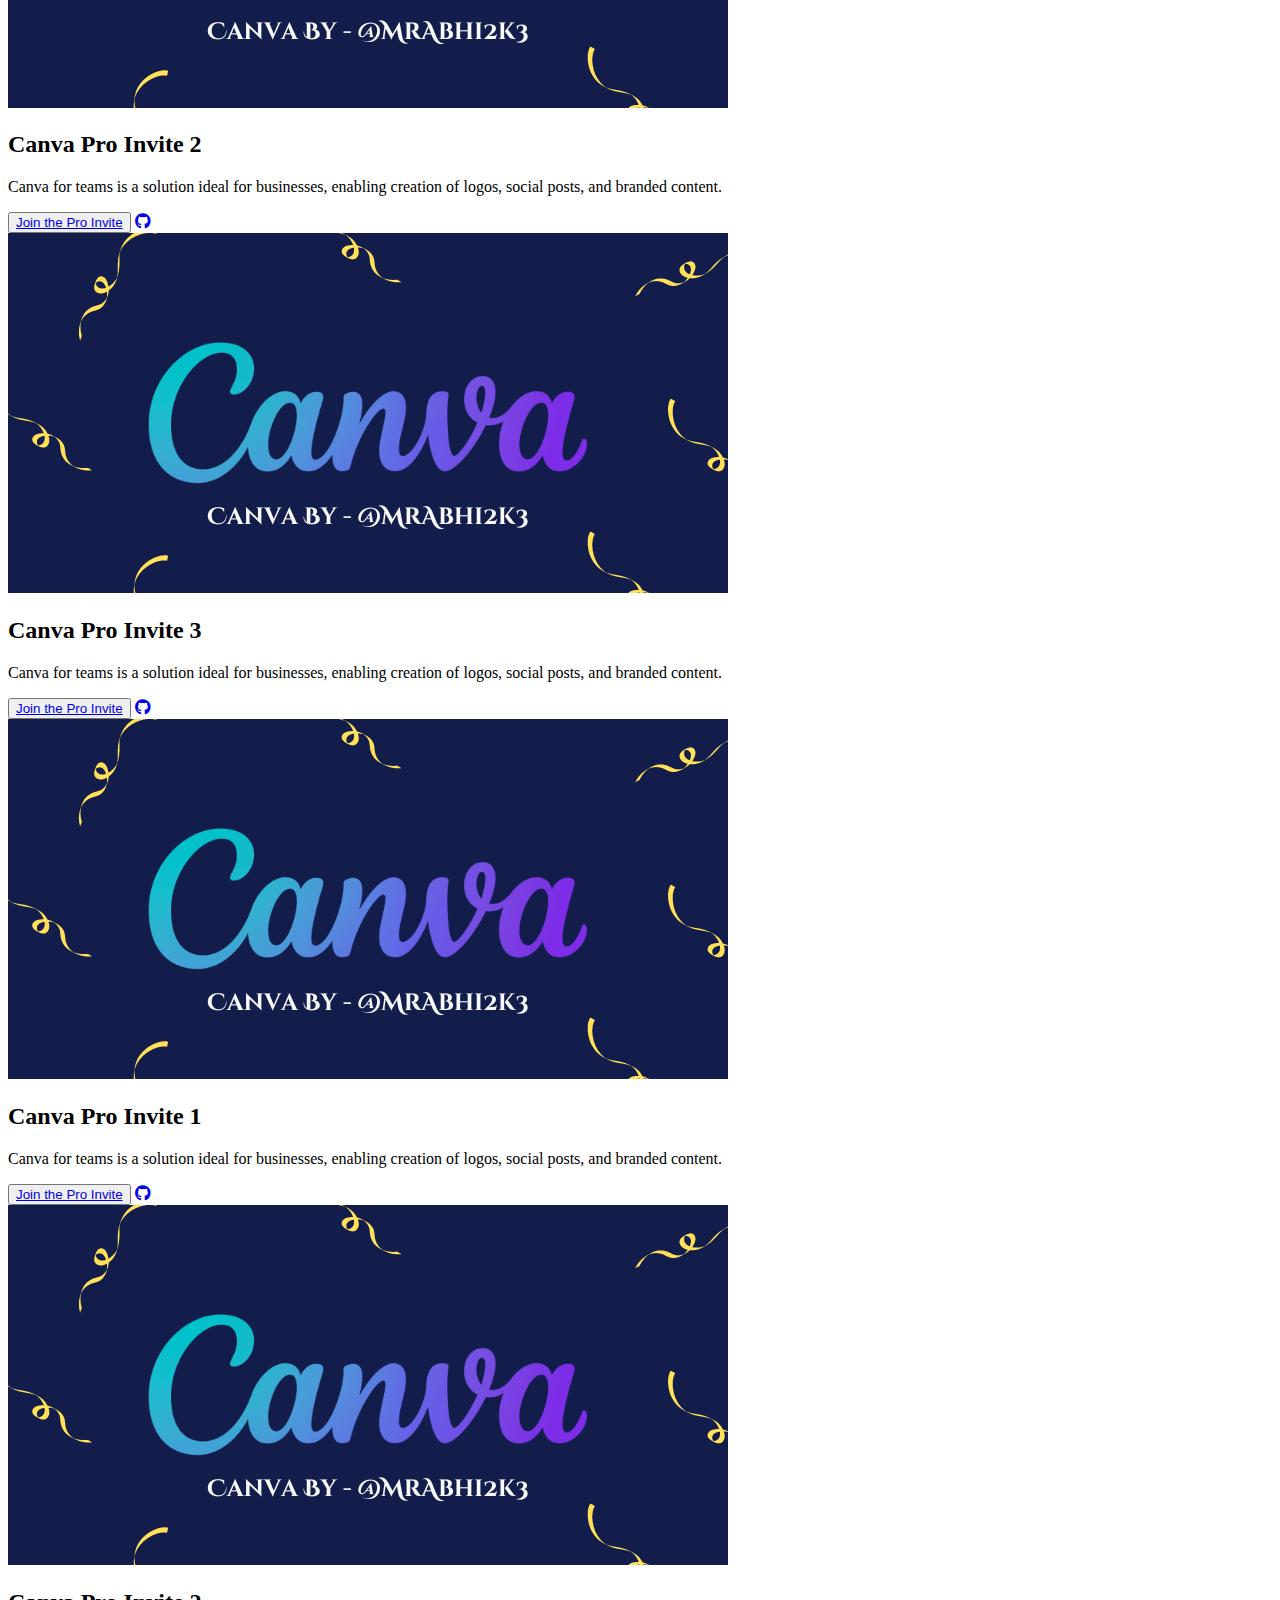
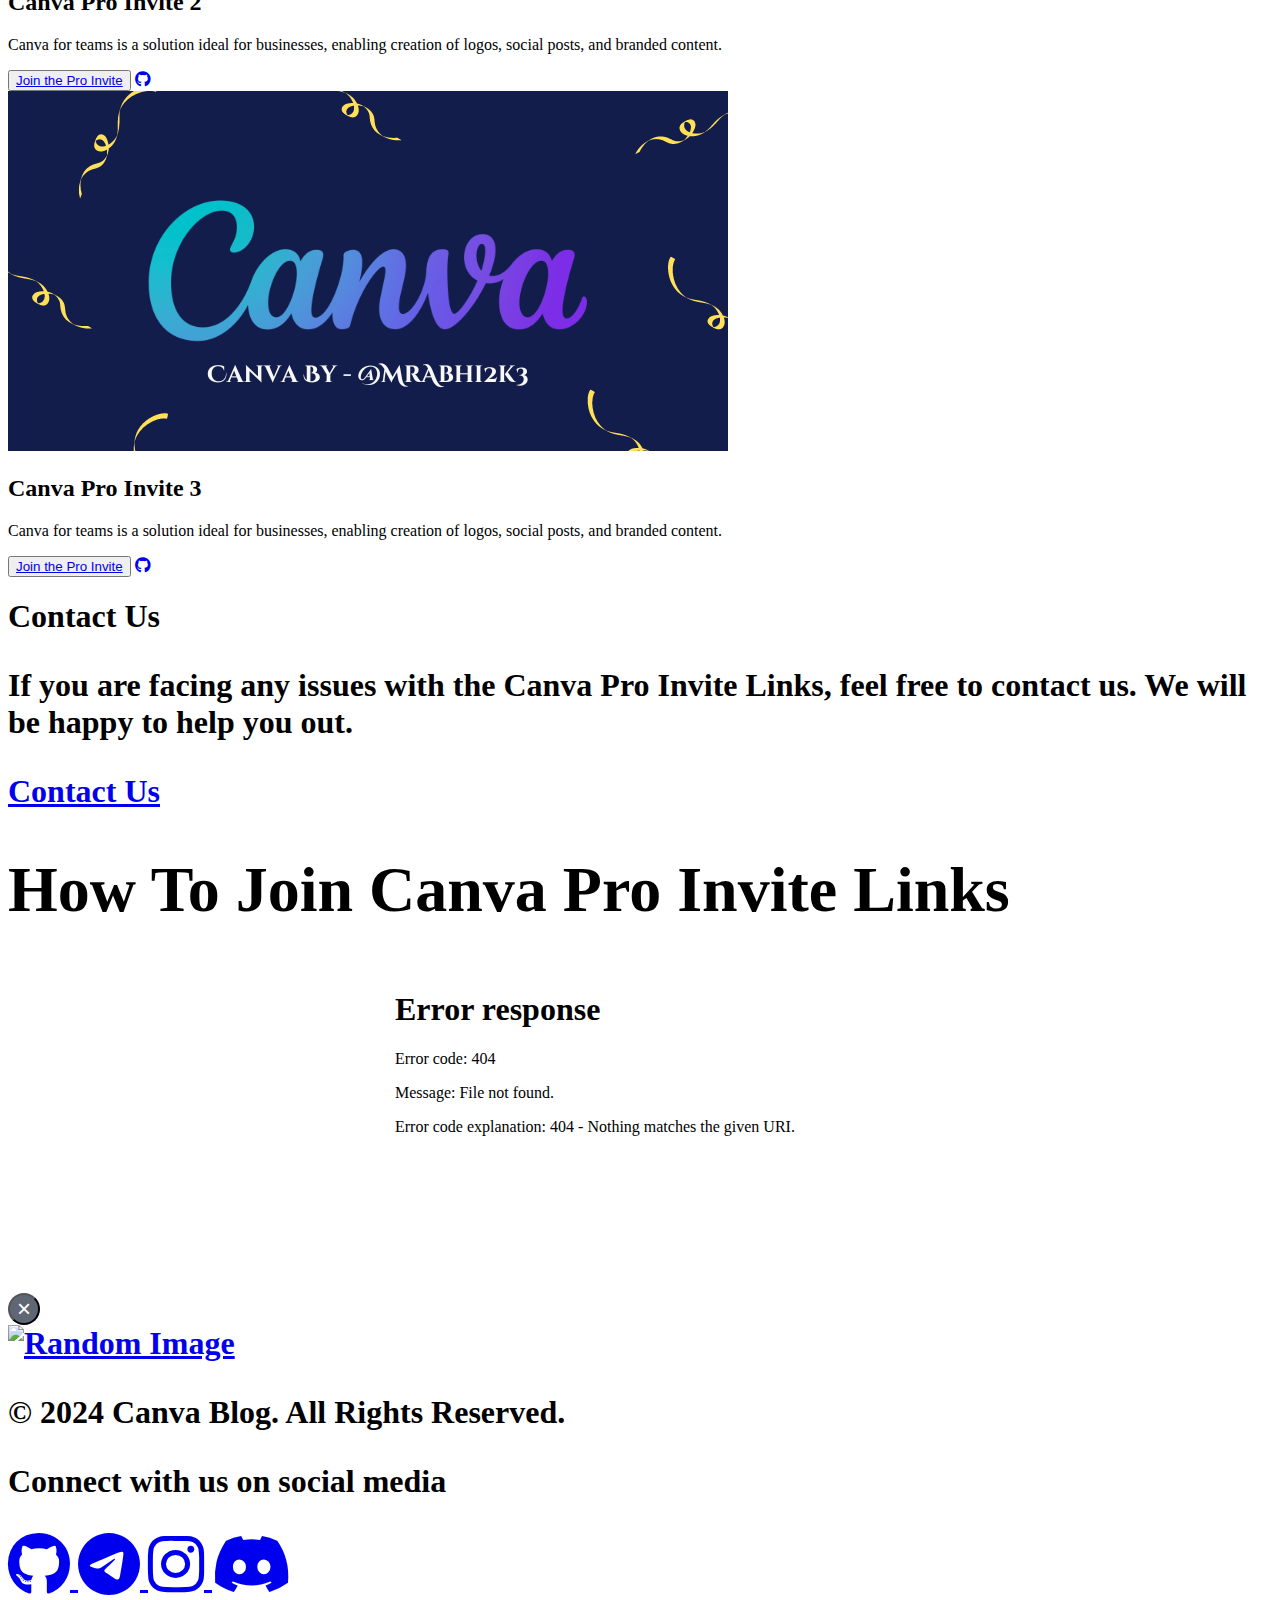
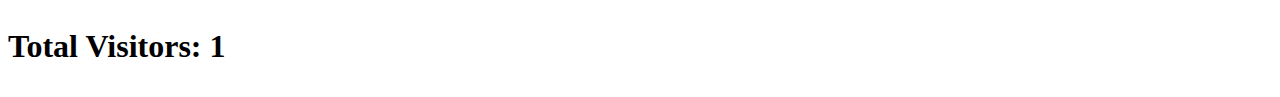
==== commit ed9f06be: "Update index.html" ====
--- a/index.html
+++ b/index.html
@@ -48,6 +48,8 @@
 
     </div>
 
+    <br/>
+    
     <!-- Main Content -->
     <div class="bg-gray-100">
         <div class="container mx-auto px-4 py-8">
@@ -95,6 +97,52 @@
             </div>
         </div>
     </div>
+    <div class="bg-gray-100">
+        <div class="container mx-auto px-4 py-8">
+            <div class="grid grid-cols-1 md:grid-cols-2 lg:grid-cols-3 gap-8">
+                <div class="bg-white rounded-lg shadow-md overflow-hidden transition-transform transform hover:scale-105">
+                    <img src="./canvalogo.png" alt="Blog Post Image" class="w-full h-48 object-cover">
+                    <div class="p-6">
+                        <h2 class="text-2xl font-bold mb-2">Canva Pro Invite 1</h2>
+                        <p class="text-gray-700 mb-4">Canva for teams is a solution ideal for businesses, enabling creation of logos, social posts, and branded content.</p>
+                        <button href="t.me/MrAbhi2k3" class="bg-transparent hover:bg-blue-500 text-black-700 font-semibold hover:text-white py-2 px-4 border border-black-500 hover:border-transparent rounded">
+                            <a href="https://publicearn.com/kOopF" class="text-black-500 hover:none">Join the Pro Invite</a>
+                          </button>
+                          <a href="https://github.com/MrAbhi2k3" class="text-blue hover:text-gray-800 mx-1  transform transition-transform hover:scale-125 glitter-target">
+                            <i class="fab fa-github"></i>
+                        </a>
+                    </div>
+                </div>
+                <div class="bg-white rounded-lg shadow-md overflow-hidden transition-transform transform hover:scale-105">
+                    <img src="./canvalogo.png" alt="Blog Post Image" class="w-full h-48 object-cover">
+                    <div class="p-6">
+                        <h2 class="text-2xl font-bold mb-2">Canva Pro Invite 2</h2>
+                        <p class="text-gray-700 mb-4">Canva for teams is a solution ideal for businesses, enabling creation of logos, social posts, and branded content.</p>
+                        <button href="t.me/MrAbhi2k3" class="bg-transparent hover:bg-blue-500 text-orange-700 font-semibold hover:text-white py-2 px-4 border border-black-500 hover:border-transparent rounded">
+                            <a href="https://publicearn.com/kOopF" class="text-black-500 hover:none">Join the Pro Invite</a>
+                            </button>
+                            <a href="https://github.com/MrAbhi2k3" class="text-blue hover:text-gray-800 mx-1  transform transition-transform hover:scale-125 glitter-target">
+                                <i class="fab fa-github"></i>
+                            </a>
+                    </div>
+                </div>
+                <div class="bg-white rounded-lg shadow-md overflow-hidden transition-transform transform hover:scale-105">
+                    <img src="./canvalogo.png" alt="Blog Post Image" class="w-full h-48 object-cover">
+                    <div class="p-6">
+                        <h2 class="text-2xl font-bold mb-2">Canva Pro Invite 3</h2>
+                        <p class="text-gray-700 mb-4">Canva for teams is a solution ideal for businesses, enabling creation of logos, social posts, and branded content.</p>
+                        <button href="t.me/MrAbhi2k3" class="bg-transparent hover:bg-blue-500 text-orange-700 font-semibold hover:text-white py-2 px-4 border border-black-500 hover:border-transparent rounded">
+                            <a href="https://publicearn.com/kOopF" class="text-black-500 hover:none">Join the Pro Invite</a>
+                            </button>
+                            <a href="https://github.com/MrAbhi2k3" class="text-blue hover:text-gray-800 mx-1  transform transition-transform hover:scale-125 glitter-target">
+                                <i class="fab fa-github"></i>
+                            </a>
+                </div>
+                </div>
+            </div>
+        </div>
+    </div>
+
 
     <!-- Contact if Issue Persists!? -->
     <div class="contact mt-8">
@@ -127,25 +175,38 @@
 
 
     <!-- Footer -->
-    <footer class="bg-blue-500 text-white p-4">
+    <footer class="bg-blue-500 text-white p-6">
         <div class="container mx-auto text-center">
-            <p>&copy; 2024 Canva Blog. All Rights Reserved.</p>
-            <div class="social-icons flex justify-center mt-4">
-                <a href="https://github.com/MrAbhi2k3" class="text-white hover:text-gray-800 mx-1  transform transition-transform hover:scale-125 glitter-target">
-                    <i class="fab fa-github"></i>
-                </a>
-                <a href="https://telegram.me/teleroidgroup" class="text-white hover:text-gray-800 mx-1  transform transition-transform hover:scale-125 glitter-target">
-                    <i class="fab fa-telegram"></i>
-                </a>
-                <a href="https://instagram.com/MrAbhi_2k3" class="text-white hover:text-gray-800 mx-1  transform transition-transform hover:scale-125 glitter-target">
-                    <i class="fab fa-instagram"></i>
-                </a>
-                <a href="https://discord.gg/dmt2FJV9JR" class="text-white hover:text-gray-800 mx-1  transform transition-transform hover:scale-125 glitter-target">
-                    <i class="fab fa-discord"></i>
-                </a>
-            </div>
+            <p class="text-lg font-semibold mb-2">&copy; 2024 Canva Blog. All Rights Reserved.</p>
+            <p class="text-sm mb-4">Connect with us on social media</p>
+            <div class="social-icons flex justify-center mb-4">
+                <a href="https://github.com/MrAbhi2k3" class="text-white hover:text-gray-300 mx-2 transform transition-transform hover:scale-125 glitter-target">
+                    <i class="fab fa-github fa-2x"></i>
+                </a>
+                <a href="https://telegram.me/teleroidgroup" class="text-white hover:text-gray-300 mx-2 transform transition-transform hover:scale-125 glitter-target">
+                    <i class="fab fa-telegram fa-2x"></i>
+                </a>
+                <a href="https://instagram.com/MrAbhi_2k3" class="text-white hover:text-gray-300 mx-2 transform transition-transform hover:scale-125 glitter-target">
+                    <i class="fab fa-instagram fa-2x"></i>
+                </a>
+                <a href="https://discord.gg/dmt2FJV9JR" class="text-white hover:text-gray-300 mx-2 transform transition-transform hover:scale-125 glitter-target">
+                    <i class="fab fa-discord fa-2x"></i>
+                </a>
+            </div>
+            <p id="visitor-count" class="text-sm">Total Visitors: 0</p>
         </div>
     </footer>
+    
+    <script>
+        document.addEventListener('DOMContentLoaded', function() {
+            const visitorCountElement = document.getElementById('visitor-count');
+            let visitorCount = localStorage.getItem('visitorCount') || 0;
+            visitorCount = parseInt(visitorCount) + 1;
+            localStorage.setItem('visitorCount', visitorCount);
+            visitorCountElement.textContent = `Total Visitors: ${visitorCount}`;
+        });
+    </script>
+    
 
     <!-- JS Files -->
     <script src="js/jquery.min.js"></script>
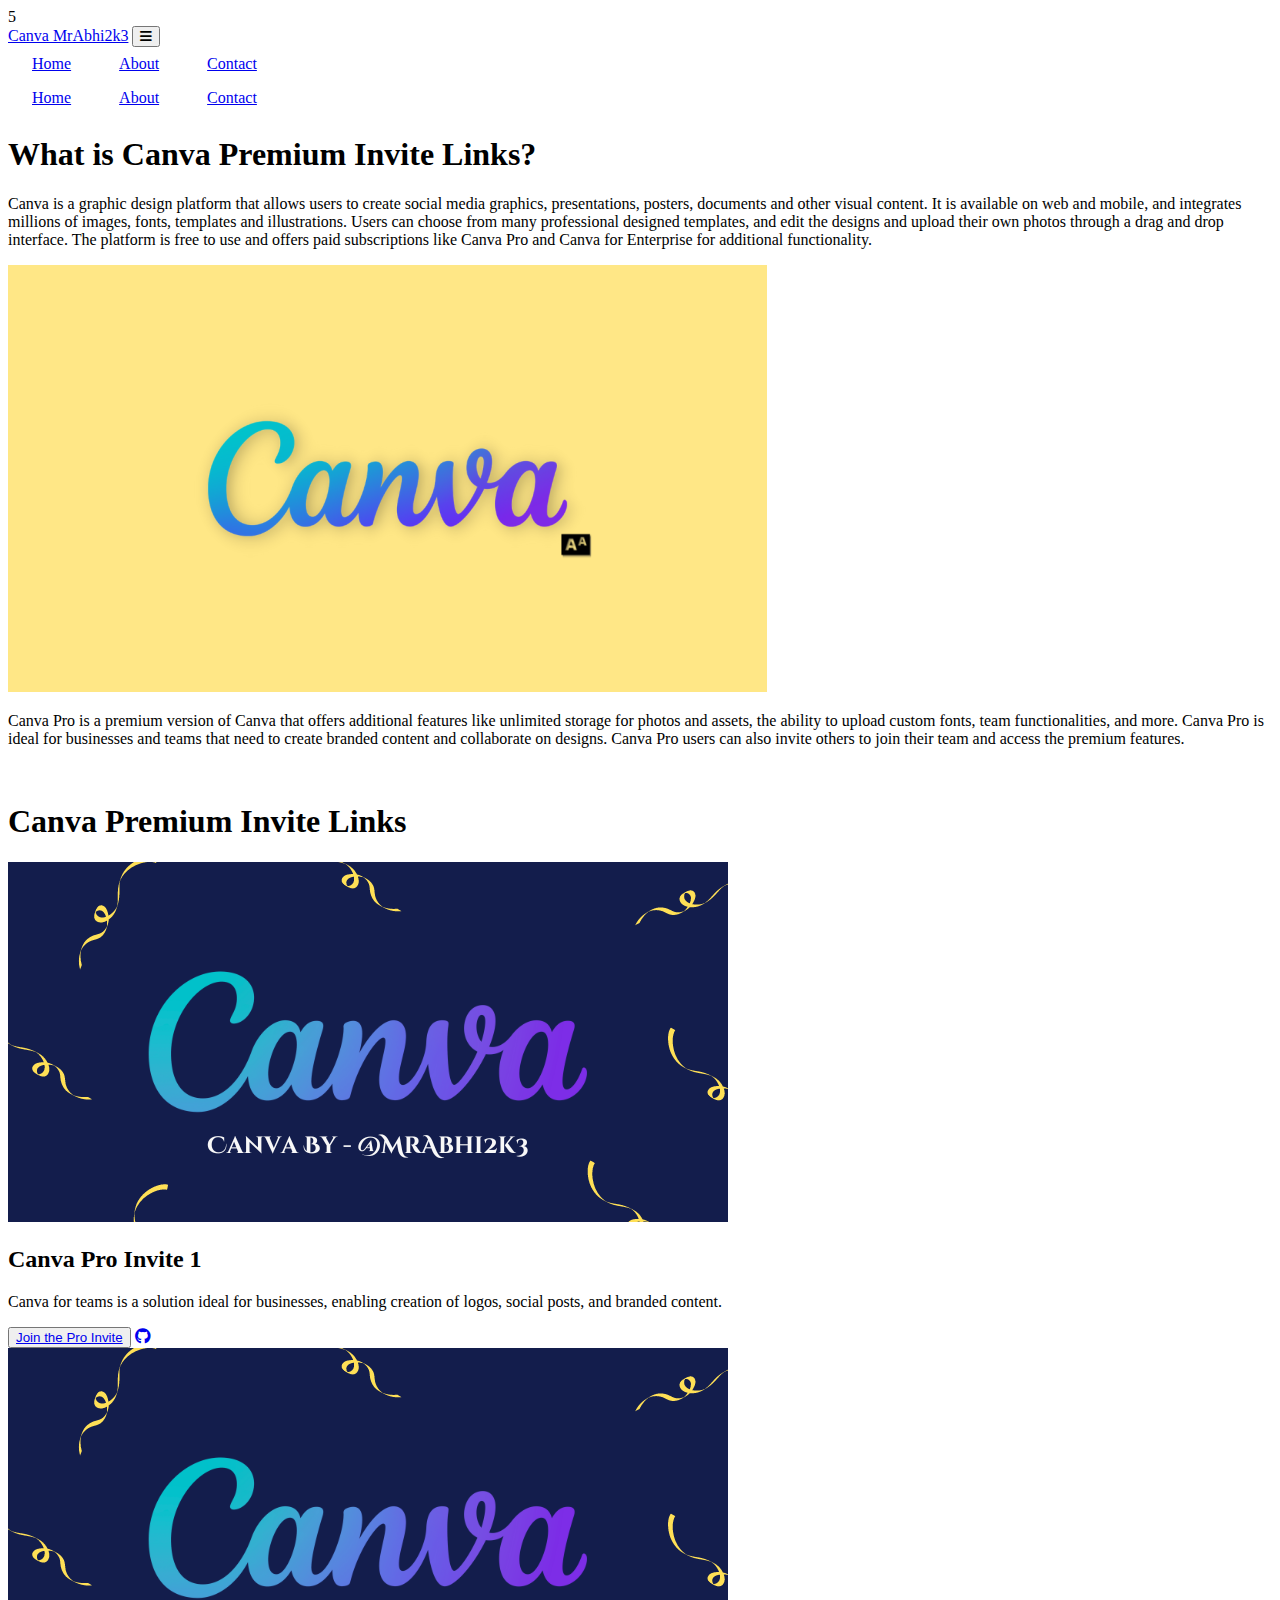
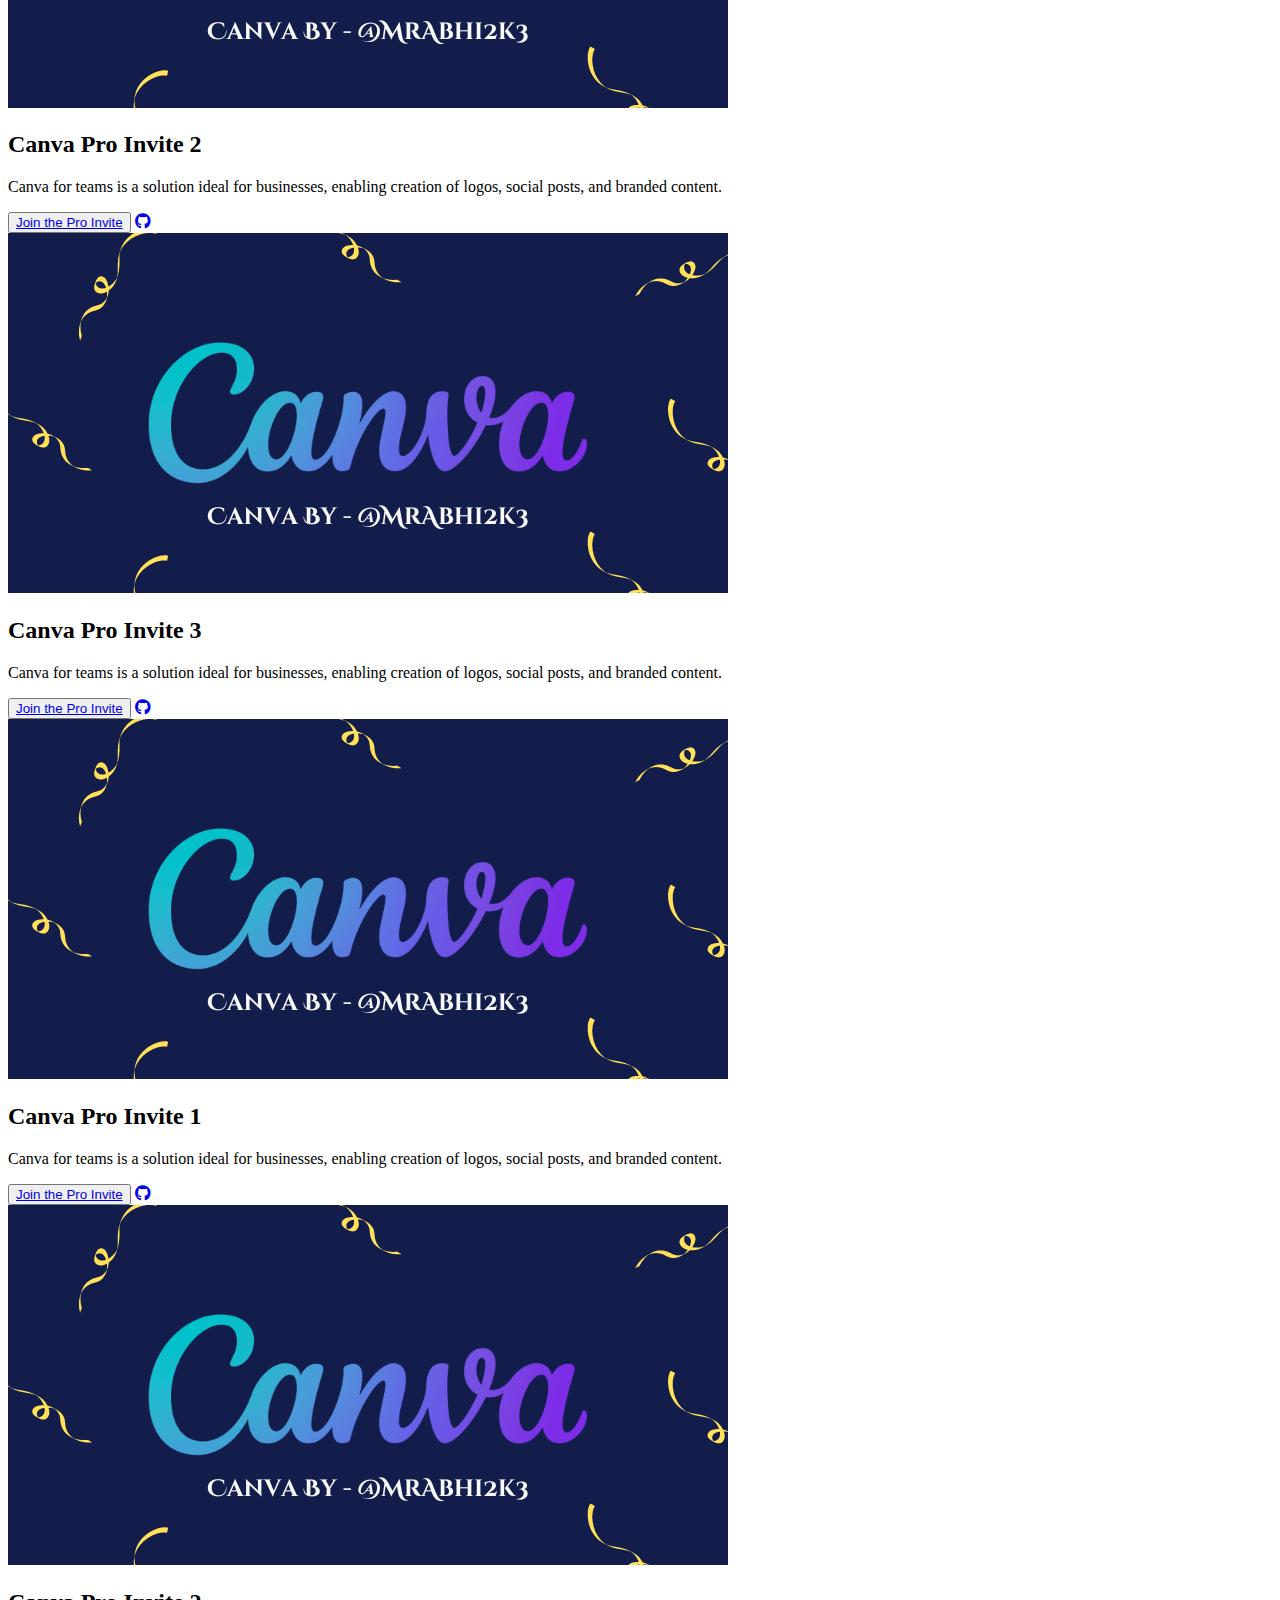
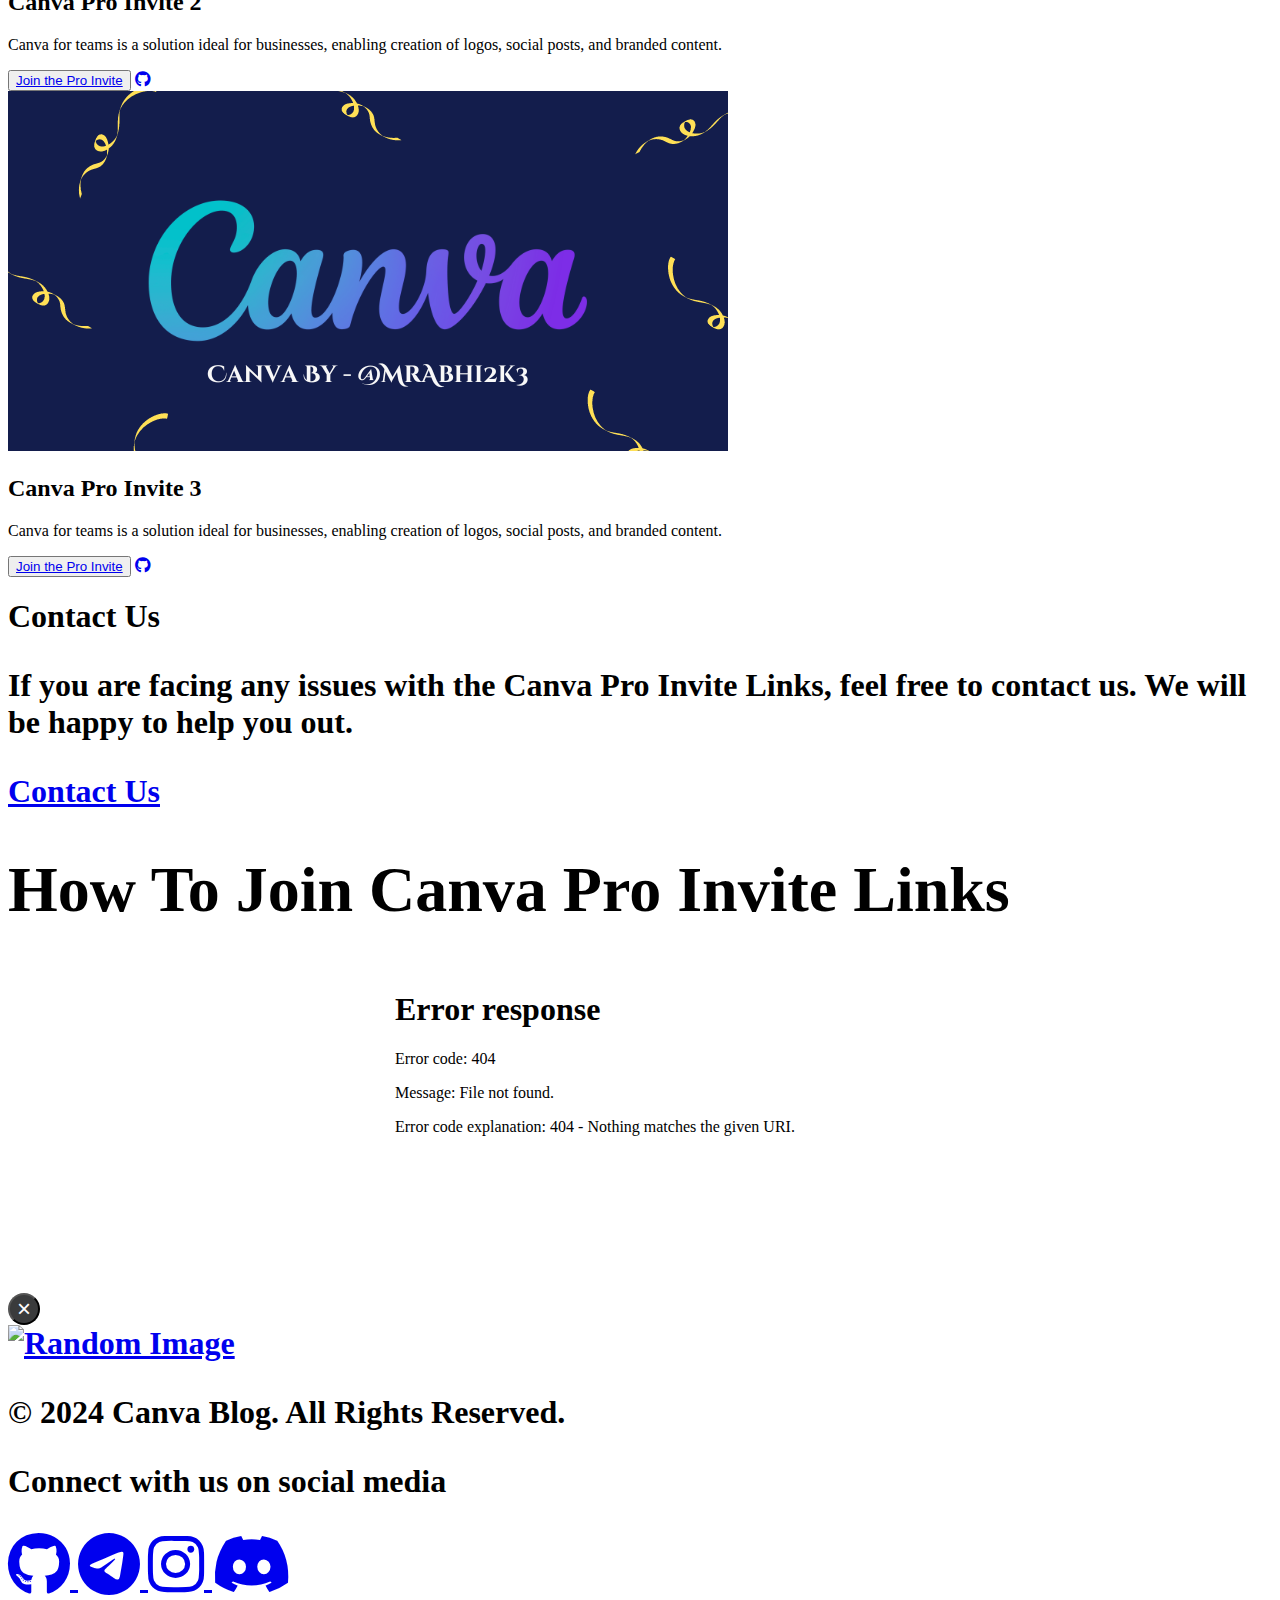
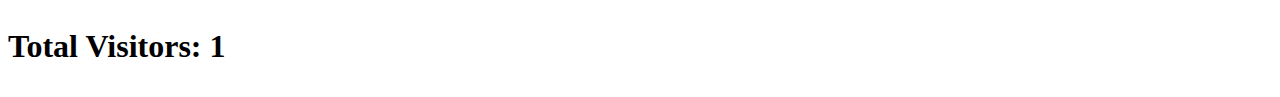
==== commit 52e3995c: "Update index.html" ====
--- a/index.html
+++ b/index.html
@@ -106,7 +106,7 @@
                         <h2 class="text-2xl font-bold mb-2">Canva Pro Invite 1</h2>
                         <p class="text-gray-700 mb-4">Canva for teams is a solution ideal for businesses, enabling creation of logos, social posts, and branded content.</p>
                         <button href="t.me/MrAbhi2k3" class="bg-transparent hover:bg-blue-500 text-black-700 font-semibold hover:text-white py-2 px-4 border border-black-500 hover:border-transparent rounded">
-                            <a href="https://publicearn.com/kOopF" class="text-black-500 hover:none">Join the Pro Invite</a>
+                            <a href="https://publicearn.com/mfYlH1E" class="text-black-500 hover:none">Join the Pro Invite</a>
                           </button>
                           <a href="https://github.com/MrAbhi2k3" class="text-blue hover:text-gray-800 mx-1  transform transition-transform hover:scale-125 glitter-target">
                             <i class="fab fa-github"></i>
@@ -132,7 +132,7 @@
                         <h2 class="text-2xl font-bold mb-2">Canva Pro Invite 3</h2>
                         <p class="text-gray-700 mb-4">Canva for teams is a solution ideal for businesses, enabling creation of logos, social posts, and branded content.</p>
                         <button href="t.me/MrAbhi2k3" class="bg-transparent hover:bg-blue-500 text-orange-700 font-semibold hover:text-white py-2 px-4 border border-black-500 hover:border-transparent rounded">
-                            <a href="https://publicearn.com/kOopF" class="text-black-500 hover:none">Join the Pro Invite</a>
+                            <a href="https://publicearn.com/mfYlH1E" class="text-black-500 hover:none">Join the Pro Invite</a>
                             </button>
                             <a href="https://github.com/MrAbhi2k3" class="text-blue hover:text-gray-800 mx-1  transform transition-transform hover:scale-125 glitter-target">
                                 <i class="fab fa-github"></i>
--- a/css/style.css
+++ b/css/style.css
@@ -69,7 +69,7 @@
     position: absolute;
     width: 100%;
     height: 2px;
-    background: #f39912;
+    background: #12f321;
     left: 0;
     transform: scaleX(0);
     transition: transform 0.3s;
@@ -113,7 +113,7 @@
 /*  Styling For the Pop up Ad banner */
 
   .close-button {
-    background-color: rgba(55, 65, 81, 0.8);
+    background-color: rgba(9, 10, 11, 0.8);
     color: white;
     border-radius: 9999px;
     width: 32px;
